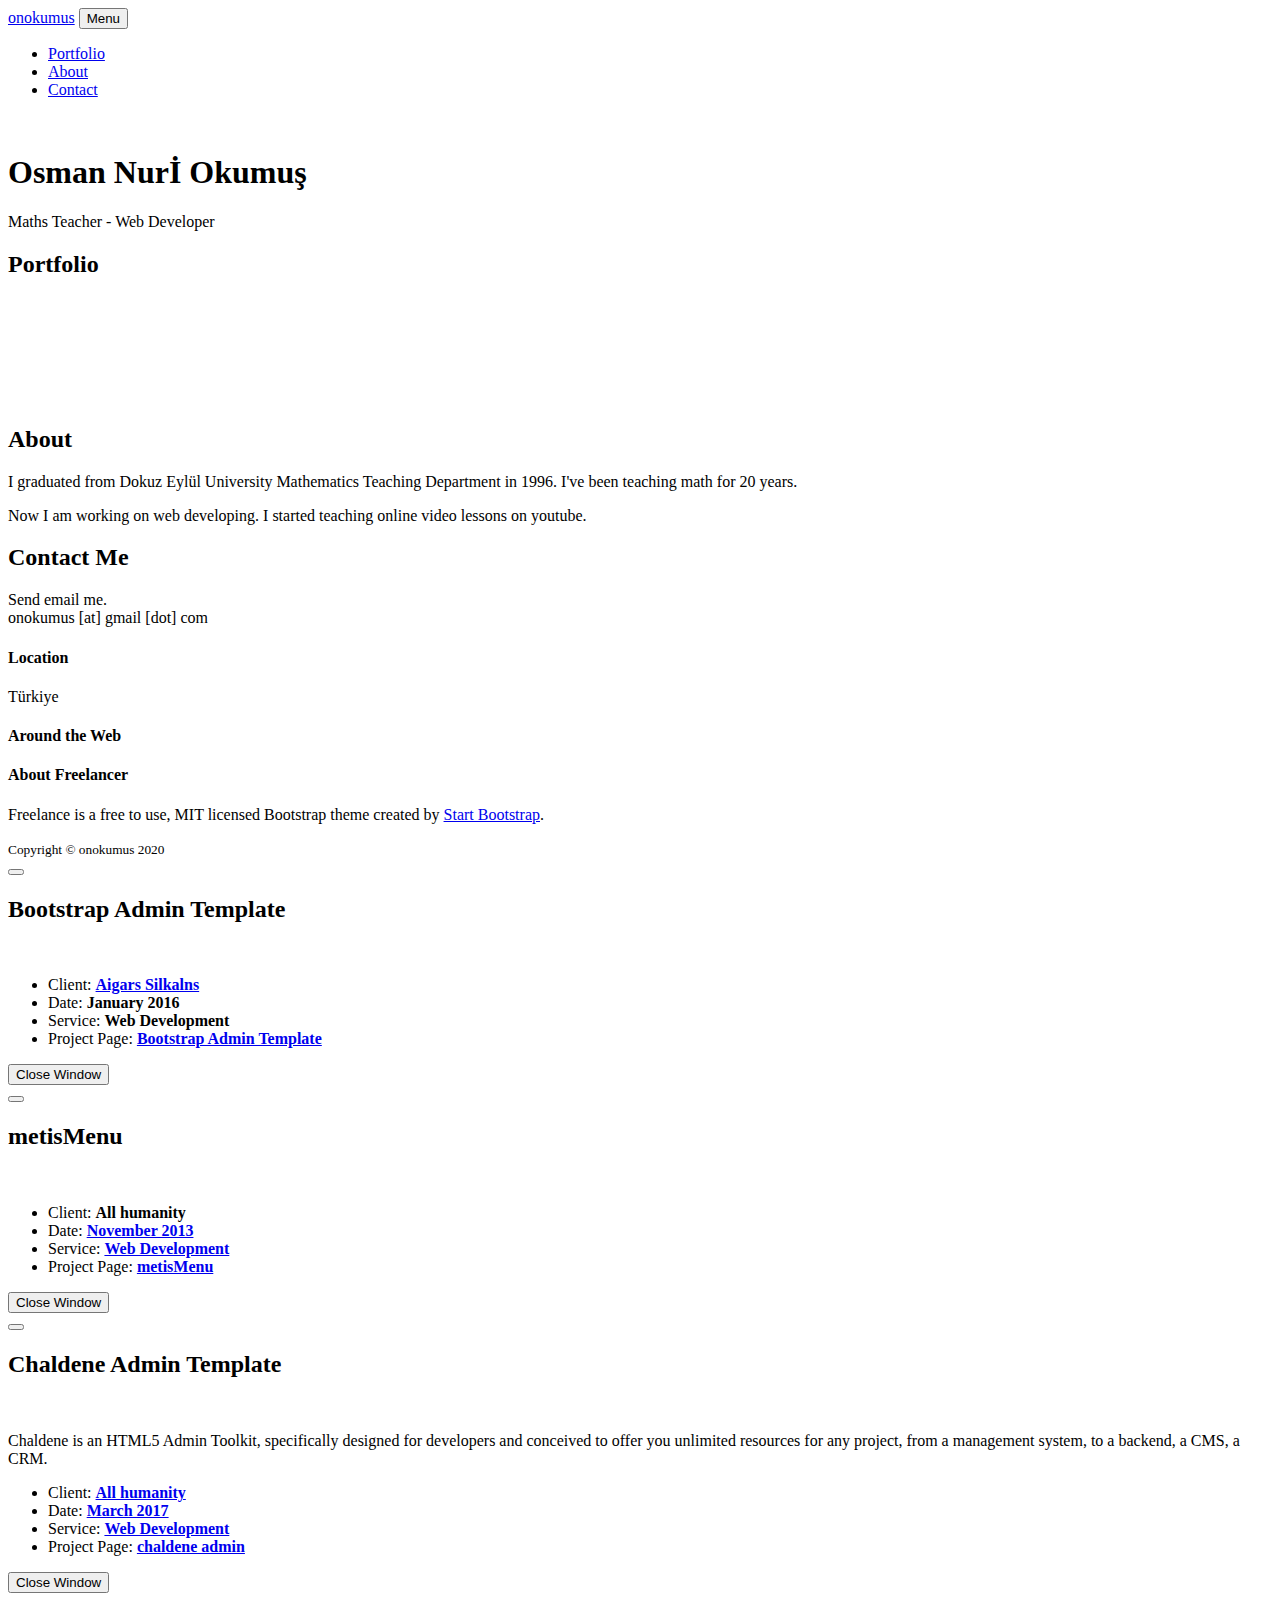
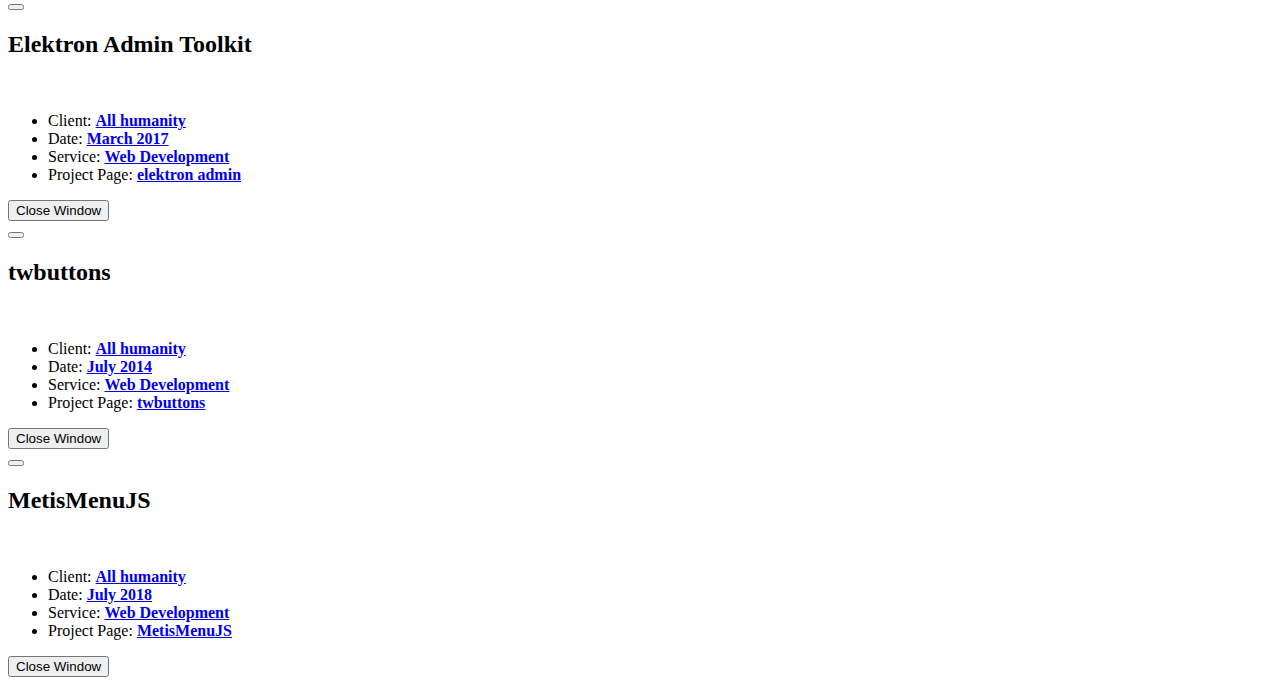
==== index.html @ a8ec8d20 "Add files via upload" ====
<!DOCTYPE html>
<html lang="en">

<head>


  <meta charset="utf-8">
  <meta name="viewport" content="width=device-width, initial-scale=1, shrink-to-fit=no">
  <meta name="description" content="osman nuri okumuş personal site">
  <meta name="author" content="Osman Nuri Okumuş">

  <title>onokumus</title>

  <!-- Control the behavior of search engine crawling and indexing -->
  <meta name="robots" content="index,follow,noodp"><!-- All Search Engines -->
  <meta name="googlebot" content="index,follow"><!-- Google Specific -->

  <!-- Custom fonts for this theme -->
  <link href="https://cdn.jsdelivr.net/npm/@fortawesome/fontawesome-free/css/all.min.css" rel="stylesheet"
    type="text/css">
  <link href="https://fonts.googleapis.com/css?family=Montserrat:400,700" rel="stylesheet" type="text/css">
  <link href="https://fonts.googleapis.com/css?family=Lato:400,700,400italic,700italic" rel="stylesheet"
    type="text/css">

  <!-- Theme CSS -->
  <link href="css/freelancer.min.css" rel="stylesheet">

  <script>
    (function (i, s, o, g, r, a, m) {
      i['GoogleAnalyticsObject'] = r;
      i[r] = i[r] || function () {
        (i[r].q = i[r].q || []).push(arguments)
      }, i[r].l = 1 * new Date();
      a = s.createElement(o),
        m = s.getElementsByTagName(o)[0];
      a.async = 1;
      a.src = g;
      m.parentNode.insertBefore(a, m)
    })(window, document, 'script', 'https://www.google-analytics.com/analytics.js', 'ga');
    ga('create', 'UA-1669764-16', 'auto');
    ga('send', 'pageview');

  </script>

</head>

<body id="page-top">

  <!-- Navigation -->
  <nav id="mainNav" class="navbar navbar-expand-lg bg-secondary text-uppercase fixed-top">
    <div class="container">
      <a class="navbar-brand js-scroll-trigger" href="#page-top">onokumus</a>

      <button class="navbar-toggler navbar-toggler-right text-uppercase font-weight-bold bg-primary text-white rounded"
        type="button" data-toggle="collapse" data-target="#navbarResponsive" aria-controls="navbarResponsive"
        aria-expanded="false" aria-label="Toggle navigation">
        Menu
        <i class="fas fa-bars"></i>
      </button>

      <div class="collapse navbar-collapse" id="navbarResponsive">
        <ul class="navbar-nav ml-auto">
          <li class="nav-item mx-0 mx-lg-1">
            <a class="nav-link py-3 px-0 px-lg-3 js-scroll-trigger" href="#portfolio">Portfolio</a>
          </li>
          <li class="nav-item mx-0 mx-lg-1">
            <a class="nav-link py-3 px-0 px-lg-3 js-scroll-trigger" href="#about">About</a>
          </li>
          <li class="nav-item mx-0 mx-lg-1">
            <a class="nav-link py-3 px-0 px-lg-3 js-scroll-trigger" href="#contact">Contact</a>
          </li>
        </ul>
      </div>
      <!-- /.navbar-collapse -->
    </div>
    <!-- /.container-fluid -->
  </nav>

  <!-- Masthead -->
  <header class="masthead bg-primary text-white text-center">
    <div class="container d-flex align-items-center flex-column">

      <!-- Masthead Avatar Image -->
      <img class="masthead-avatar mb-5" src="img/avataaars.svg" alt="">

      <!-- Masthead Heading -->
      <h1 class="masthead-heading text-uppercase mb-0">Osman Nurİ Okumuş</h1>

      <!-- Icon Divider -->
      <div class="divider-custom divider-light">
        <div class="divider-custom-line"></div>
        <div class="divider-custom-icon">
          <i class="fas fa-star"></i>
        </div>
        <div class="divider-custom-line"></div>
      </div>

      <!-- Masthead Subheading -->
      <p class="masthead-subheading font-weight-light mb-0">Maths Teacher - Web Developer</p>

    </div>
  </header>


  <!-- Portfolio Section -->
  <section class="page-section portfolio" id="portfolio">
    <div class="container">

      <!-- Portfolio Section Heading -->
      <h2 class="page-section-heading text-center text-uppercase text-secondary mb-0">Portfolio</h2>

      <!-- Icon Divider -->
      <div class="divider-custom">
        <div class="divider-custom-line"></div>
        <div class="divider-custom-icon">
          <i class="fas fa-star"></i>
        </div>
        <div class="divider-custom-line"></div>
      </div>

      <!-- Portfolio Grid Items -->
      <div class="row">

        <!-- Portfolio Item 1 -->
        <div class="col-md-6 col-lg-4">
          <div class="portfolio-item mx-auto" data-toggle="modal" data-target="#portfolioModal1">
            <div class="portfolio-item-caption d-flex align-items-center justify-content-center h-100 w-100">
              <div class="portfolio-item-caption-content text-center text-white">
                <i class="fas fa-plus fa-3x"></i>
              </div>
            </div>
            <img class="img-fluid" src="img/portfolio/metis.png" alt="">
          </div>
        </div>

        <!-- Portfolio Item 2 -->
        <div class="col-md-6 col-lg-4">
          <div class="portfolio-item mx-auto" data-toggle="modal" data-target="#portfolioModal2">
            <div class="portfolio-item-caption d-flex align-items-center justify-content-center h-100 w-100">
              <div class="portfolio-item-caption-content text-center text-white">
                <i class="fas fa-plus fa-3x"></i>
              </div>
            </div>
            <img class="img-fluid" src="img/portfolio/metismenu.png" alt="">
          </div>
        </div>

        <!-- Portfolio Item 3 -->
        <div class="col-md-6 col-lg-4">
          <div class="portfolio-item mx-auto" data-toggle="modal" data-target="#portfolioModal3">
            <div class="portfolio-item-caption d-flex align-items-center justify-content-center h-100 w-100">
              <div class="portfolio-item-caption-content text-center text-white">
                <i class="fas fa-plus fa-3x"></i>
              </div>
            </div>
            <img class="img-fluid" src="img/portfolio/chl.png" alt="">
          </div>
        </div>

        <!-- Portfolio Item 4 -->
        <div class="col-md-6 col-lg-4">
          <div class="portfolio-item mx-auto" data-toggle="modal" data-target="#portfolioModal4">
            <div class="portfolio-item-caption d-flex align-items-center justify-content-center h-100 w-100">
              <div class="portfolio-item-caption-content text-center text-white">
                <i class="fas fa-plus fa-3x"></i>
              </div>
            </div>
            <img class="img-fluid" src="img/portfolio/elk.png" alt="">
          </div>
        </div>

        <!-- Portfolio Item 5 -->
        <div class="col-md-6 col-lg-4">
          <div class="portfolio-item mx-auto" data-toggle="modal" data-target="#portfolioModal5">
            <div class="portfolio-item-caption d-flex align-items-center justify-content-center h-100 w-100">
              <div class="portfolio-item-caption-content text-center text-white">
                <i class="fas fa-plus fa-3x"></i>
              </div>
            </div>
            <img class="img-fluid" src="img/portfolio/twbuttons.png" alt="">
          </div>
        </div>

        <!-- Portfolio Item 6 -->
        <div class="col-md-6 col-lg-4">
          <div class="portfolio-item mx-auto" data-toggle="modal" data-target="#portfolioModal6">
            <div class="portfolio-item-caption d-flex align-items-center justify-content-center h-100 w-100">
              <div class="portfolio-item-caption-content text-center text-white">
                <i class="fas fa-plus fa-3x"></i>
              </div>
            </div>
            <img class="img-fluid" src="img/portfolio/metisMenujs.png" alt="">
          </div>
        </div>

      </div>
      <!-- /.row -->

    </div>
  </section>


  <!-- About Section -->
  <section class="page-section bg-primary text-white mb-0" id="about">
    <div class="container">

      <!-- About Section Heading -->
      <h2 class="page-section-heading text-center text-uppercase text-white">About</h2>

      <!-- Icon Divider -->
      <div class="divider-custom divider-light">
        <div class="divider-custom-line"></div>
        <div class="divider-custom-icon">
          <i class="fas fa-star"></i>
        </div>
        <div class="divider-custom-line"></div>
      </div>

      <!-- About Section Content -->
      <div class="row">
        <div class="col-lg-4 ml-auto">
          <p class="lead">I graduated from Dokuz Eylül University Mathematics Teaching Department in 1996.
            I've been teaching math for 20 years.</p>
        </div>
        <div class="col-lg-4 mr-auto">
          <p class="lead">Now I am working on web developing. I started teaching online video lessons on
            youtube.</p>
        </div>
      </div>

    </div>
  </section>

  <!-- Contact Section -->
  <section class="page-section" id="contact">
    <div class="container">

      <!-- Contact Section Heading -->
      <h2 class="page-section-heading text-center text-uppercase text-secondary mb-0">Contact Me</h2>

      <!-- Icon Divider -->
      <div class="divider-custom">
        <div class="divider-custom-line"></div>
        <div class="divider-custom-icon">
          <i class="fas fa-star"></i>
        </div>
        <div class="divider-custom-line"></div>
      </div>

      <div class="row">
        <div class="col">
          <p class="text-center lead">Send email me. <br>onokumus [at] gmail [dot] com</p>
        </div>
      </div>
    </div>
  </section>


  <!-- Footer -->
  <footer class="footer text-center">
    <div class="container">
      <div class="row">

        <!-- Footer Location -->
        <div class="col-lg-4 mb-5 mb-lg-0">
          <h4 class="text-uppercase mb-4">Location</h4>
          <p class="lead mb-0">Türkiye</p>
        </div>

        <!-- Footer Social Icons -->
        <div class="col-lg-4 mb-5 mb-lg-0">
          <h4 class="text-uppercase mb-4">Around the Web</h4>
          <a class="btn btn-outline-light btn-social mx-1" href="https://github.com/onokumus">
            <i class="fab fa-fw fa-github"></i>
          </a>
          <a class="btn btn-outline-light btn-social mx-1" href="https://twitter.com/onokumus">
            <i class="fab fa-fw fa-twitter"></i>
          </a>
          <a class="btn btn-outline-light btn-social mx-1" href="https://www.linkedin.com/in/onokumus">
            <i class="fab fa-fw fa-linkedin-in"></i>
          </a>
          <a class="btn btn-outline-light btn-social mx-1" href="https://www.youtube.com/user/onokumus">
            <i class="fab fa-fw fa-youtube"></i>
          </a>
        </div>

        <!-- Footer About Text -->
        <div class="col-lg-4">
          <h4 class="text-uppercase mb-4">About Freelancer</h4>
          <p class="lead mb-0">Freelance is a free to use, MIT licensed Bootstrap theme created by
            <a href="http://startbootstrap.com">Start Bootstrap</a>.</p>
        </div>

      </div>
    </div>
  </footer>

  <!-- Copyright Section -->
  <section class="copyright py-4 text-center text-white">
    <div class="container">
      <small>Copyright &copy; onokumus 2020</small>
    </div>
  </section>

  <!-- Scroll to Top Button (Only visible on small and extra-small screen sizes) -->
  <div class="scroll-to-top d-lg-none position-fixed ">
    <a class="js-scroll-trigger d-block text-center text-white rounded" href="#page-top">
      <i class="fa fa-chevron-up"></i>
    </a>
  </div>




  <!-- Portfolio Modals -->

  <!-- Portfolio Modal 1 -->
  <div class="portfolio-modal modal fade" id="portfolioModal1" tabindex="-1" role="dialog"
    aria-labelledby="portfolioModal1Label" aria-hidden="true">
    <div class="modal-dialog modal-xl" role="document">
      <div class="modal-content">
        <button type="button" class="close" data-dismiss="modal" aria-label="Close">
          <span aria-hidden="true">
            <i class="fas fa-times"></i>
          </span>
        </button>
        <div class="modal-body text-center">
          <div class="container">
            <div class="row justify-content-center">
              <div class="col-lg-8">
                <!-- Portfolio Modal - Title -->
                <h2 class="portfolio-modal-title text-secondary text-uppercase mb-0">Bootstrap Admin
                  Template</h2>
                <!-- Icon Divider -->
                <div class="divider-custom">
                  <div class="divider-custom-line"></div>
                  <div class="divider-custom-icon">
                    <i class="fas fa-star"></i>
                  </div>
                  <div class="divider-custom-line"></div>
                </div>
                <!-- Portfolio Modal - Image -->
                <img class="img-fluid rounded mb-5" src="img/portfolio/metis.png" alt="">
                <!-- Portfolio Modal - Text -->
                <p class="mb-5">
                  <ul class="list-inline item-details">
                    <li>Client:
                      <strong><a href="https://colorlib.com/" target="_blank">Aigars
                          Silkalns</a></strong>
                    </li>
                    <li>Date:
                      <strong>January 2016</strong>
                    </li>
                    <li>Service:
                      <strong>Web Development</strong>
                    </li>
                    <li>Project Page:
                      <strong><a href="https://colorlib.com/polygon/metis/" target="_blank">Bootstrap Admin
                          Template</a></strong>
                    </li>
                  </ul>
                </p>
                <button class="btn btn-primary" href="#" data-dismiss="modal">
                  <i class="fas fa-times fa-fw"></i>
                  Close Window
                </button>
              </div>
            </div>
          </div>
        </div>
      </div>
    </div>
  </div>


  <!-- Portfolio Modal 2 -->
  <div class="portfolio-modal modal fade" id="portfolioModal2" tabindex="-1" role="dialog"
    aria-labelledby="portfolioModal2Label" aria-hidden="true">
    <div class="modal-dialog modal-xl" role="document">
      <div class="modal-content">
        <button type="button" class="close" data-dismiss="modal" aria-label="Close">
          <span aria-hidden="true">
            <i class="fas fa-times"></i>
          </span>
        </button>
        <div class="modal-body text-center">
          <div class="container">
            <div class="row justify-content-center">
              <div class="col-lg-8">
                <!-- Portfolio Modal - Title -->
                <h2 class="portfolio-modal-title text-secondary text-uppercase mb-0">metisMenu</h2>
                <!-- Icon Divider -->
                <div class="divider-custom">
                  <div class="divider-custom-line"></div>
                  <div class="divider-custom-icon">
                    <i class="fas fa-star"></i>
                  </div>
                  <div class="divider-custom-line"></div>
                </div>
                <!-- Portfolio Modal - Image -->
                <img class="img-fluid rounded mb-5" src="img/portfolio/metismenu.png" alt="">
                <!-- Portfolio Modal - Text -->
                <p class="mb-5">
                  <ul class="list-inline item-details">
                    <li>Client:
                      <strong>All humanity</strong>
                    </li>
                    <li>Date:
                      <strong><a href="http://mm.onokumus.com">November 2013</a></strong>
                    </li>
                    <li>Service:
                      <strong><a href="http://mm.onokumus.com">Web Development</a></strong>
                    </li>
                    <li>Project Page:
                      <strong><a href="http://mm.onokumus.com">metisMenu</a></strong>
                    </li>
                  </ul>
                </p>
                <button class="btn btn-primary" href="#" data-dismiss="modal">
                  <i class="fas fa-times fa-fw"></i>
                  Close Window
                </button>
              </div>
            </div>
          </div>
        </div>
      </div>
    </div>
  </div>

  <!-- Portfolio Modal 3 -->
  <div class="portfolio-modal modal fade" id="portfolioModal3" tabindex="-1" role="dialog"
    aria-labelledby="portfolioModal3Label" aria-hidden="true">
    <div class="modal-dialog modal-xl" role="document">
      <div class="modal-content">
        <button type="button" class="close" data-dismiss="modal" aria-label="Close">
          <span aria-hidden="true">
            <i class="fas fa-times"></i>
          </span>
        </button>
        <div class="modal-body text-center">
          <div class="container">
            <div class="row justify-content-center">
              <div class="col-lg-8">
                <!-- Portfolio Modal - Title -->
                <h2 class="portfolio-modal-title text-secondary text-uppercase mb-0">Chaldene Admin
                  Template</h2>
                <!-- Icon Divider -->
                <div class="divider-custom">
                  <div class="divider-custom-line"></div>
                  <div class="divider-custom-icon">
                    <i class="fas fa-star"></i>
                  </div>
                  <div class="divider-custom-line"></div>
                </div>
                <!-- Portfolio Modal - Image -->
                <img class="img-fluid rounded mb-5" src="img/portfolio/chl.png" alt="">
                <!-- Portfolio Modal - Text -->
                <p class="mb-5">Chaldene is an HTML5 Admin Toolkit, specifically designed for developers
                  and conceived to offer you unlimited resources for any project, from a management
                  system, to a backend, a CMS, a CRM.</p>
                <p class="mb-5">
                  <ul class="list-inline item-details">
                    <li>Client:
                      <strong><a href="https://onokumus.com/chaldene">All humanity</a></strong>
                    </li>
                    <li>Date:
                      <strong><a href="https://onokumus.com/chaldene">March 2017</a></strong>
                    </li>
                    <li>Service:
                      <strong><a href="https://onokumus.com/chaldene">Web Development</a></strong>
                    </li>
                    <li>Project Page:
                      <strong><a href="https://onokumus.com/chaldene">chaldene admin</a></strong>
                    </li>
                  </ul>
                </p>
                <button class="btn btn-primary" href="#" data-dismiss="modal">
                  <i class="fas fa-times fa-fw"></i>
                  Close Window
                </button>
              </div>
            </div>
          </div>
        </div>
      </div>
    </div>
  </div>



  <!-- Portfolio Modal 4 -->
  <div class="portfolio-modal modal fade" id="portfolioModal4" tabindex="-1" role="dialog"
    aria-labelledby="portfolioModal4Label" aria-hidden="true">
    <div class="modal-dialog modal-xl" role="document">
      <div class="modal-content">
        <button type="button" class="close" data-dismiss="modal" aria-label="Close">
          <span aria-hidden="true">
            <i class="fas fa-times"></i>
          </span>
        </button>
        <div class="modal-body text-center">
          <div class="container">
            <div class="row justify-content-center">
              <div class="col-lg-8">
                <!-- Portfolio Modal - Title -->
                <h2 class="portfolio-modal-title text-secondary text-uppercase mb-0">Elektron Admin
                  Toolkit</h2>
                <!-- Icon Divider -->
                <div class="divider-custom">
                  <div class="divider-custom-line"></div>
                  <div class="divider-custom-icon">
                    <i class="fas fa-star"></i>
                  </div>
                  <div class="divider-custom-line"></div>
                </div>
                <!-- Portfolio Modal - Image -->
                <img class="img-fluid rounded mb-5" src="img/portfolio/elk.png" alt="">
                <!-- Portfolio Modal - Text -->
                <p class="mb-5">
                  <ul class="list-inline item-details">
                    <li>Client:
                      <strong><a href="https://onokumus.com/elektron">All humanity</a></strong>
                    </li>
                    <li>Date:
                      <strong><a href="https://onokumus.com/elektron">March 2017</a></strong>
                    </li>
                    <li>Service:
                      <strong><a href="https://onokumus.com/elektron">Web Development</a></strong>
                    </li>
                    <li>Project Page:
                      <strong><a href="https://onokumus.com/elektron">elektron admin</a></strong>
                    </li>
                  </ul>
                </p>
                <button class="btn btn-primary" href="#" data-dismiss="modal">
                  <i class="fas fa-times fa-fw"></i>
                  Close Window
                </button>
              </div>
            </div>
          </div>
        </div>
      </div>
    </div>
  </div>

  <!-- Portfolio Modal 5 -->
  <div class="portfolio-modal modal fade" id="portfolioModal5" tabindex="-1" role="dialog"
    aria-labelledby="portfolioModal5Label" aria-hidden="true">
    <div class="modal-dialog modal-xl" role="document">
      <div class="modal-content">
        <button type="button" class="close" data-dismiss="modal" aria-label="Close">
          <span aria-hidden="true">
            <i class="fas fa-times"></i>
          </span>
        </button>
        <div class="modal-body text-center">
          <div class="container">
            <div class="row justify-content-center">
              <div class="col-lg-8">
                <!-- Portfolio Modal - Title -->
                <h2 class="portfolio-modal-title text-secondary text-uppercase mb-0">twbuttons</h2>
                <!-- Icon Divider -->
                <div class="divider-custom">
                  <div class="divider-custom-line"></div>
                  <div class="divider-custom-icon">
                    <i class="fas fa-star"></i>
                  </div>
                  <div class="divider-custom-line"></div>
                </div>
                <!-- Portfolio Modal - Image -->
                <img class="img-fluid rounded mb-5" src="img/portfolio/twbuttons.png" alt="">
                <!-- Portfolio Modal - Text -->
                <p class="mb-5">
                  <ul class="list-inline item-details">
                    <li>Client:
                      <strong><a href="https://onokumus.com/twbuttons">All
                          humanity</a></strong>
                    </li>
                    <li>Date:
                      <strong><a href="https://onokumus.com/twbuttons">July 2014</a>
                      </strong>
                    </li>
                    <li>Service:
                      <strong><a href="https://onokumus.com/twbuttons">Web Development</a>
                      </strong>
                    </li>
                    <li>Project Page:
                      <strong><a href="https://onokumus.com/twbuttons">twbuttons</a>
                      </strong>
                    </li>
                  </ul>
                </p>
                <button class="btn btn-primary" href="#" data-dismiss="modal">
                  <i class="fas fa-times fa-fw"></i>
                  Close Window
                </button>
              </div>
            </div>
          </div>
        </div>
      </div>
    </div>
  </div>

  <!-- Portfolio Modal 6 -->
  <div class="portfolio-modal modal fade" id="portfolioModal6" tabindex="-1" role="dialog"
    aria-labelledby="portfolioModal5Label" aria-hidden="true">
    <div class="modal-dialog modal-xl" role="document">
      <div class="modal-content">
        <button type="button" class="close" data-dismiss="modal" aria-label="Close">
          <span aria-hidden="true">
            <i class="fas fa-times"></i>
          </span>
        </button>
        <div class="modal-body text-center">
          <div class="container">
            <div class="row justify-content-center">
              <div class="col-lg-8">
                <!-- Portfolio Modal - Title -->
                <h2 class="portfolio-modal-title text-secondary text-uppercase mb-0">MetisMenuJS</h2>
                <!-- Icon Divider -->
                <div class="divider-custom">
                  <div class="divider-custom-line"></div>
                  <div class="divider-custom-icon">
                    <i class="fas fa-star"></i>
                  </div>
                  <div class="divider-custom-line"></div>
                </div>
                <!-- Portfolio Modal - Image -->
                <img class="img-fluid rounded mb-5" src="img/portfolio/metisMenujs.png" alt="">
                <!-- Portfolio Modal - Text -->
                <p class="mb-5">
                  <ul class="list-inline item-details">
                    <li>Client:
                      <strong><a href="https://onokumus.com/metismenujs">All
                          humanity</a></strong>
                    </li>
                    <li>Date:
                      <strong><a href="https://onokumus.com/metismenujs">July 2018</a>
                      </strong>
                    </li>
                    <li>Service:
                      <strong><a href="https://onokumus.com/metismenujs">Web Development</a>
                      </strong>
                    </li>
                    <li>Project Page:
                      <strong><a href="https://onokumus.com/metismenujs">MetisMenuJS</a>
                      </strong>
                    </li>
                  </ul>
                </p>
                <button class="btn btn-primary" href="#" data-dismiss="modal">
                  <i class="fas fa-times fa-fw"></i>
                  Close Window
                </button>
              </div>
            </div>
          </div>
        </div>
      </div>
    </div>
  </div>




  <!-- jQuery -->
  <script src="https://cdn.jsdelivr.net/npm/jquery@3.3.1/dist/jquery.min.js"></script>

  <!-- Bootstrap Core JavaScript -->
  <script src="https://cdn.jsdelivr.net/npm/bootstrap/dist/js/bootstrap.bundle.min.js"></script>

  <!-- Plugin JavaScript -->
  <script src="https://cdn.jsdelivr.net/npm/jquery.easing"></script>

  <!-- Theme JavaScript -->
  <script src="js/freelancer.min.js"></script>

</body>

</html>
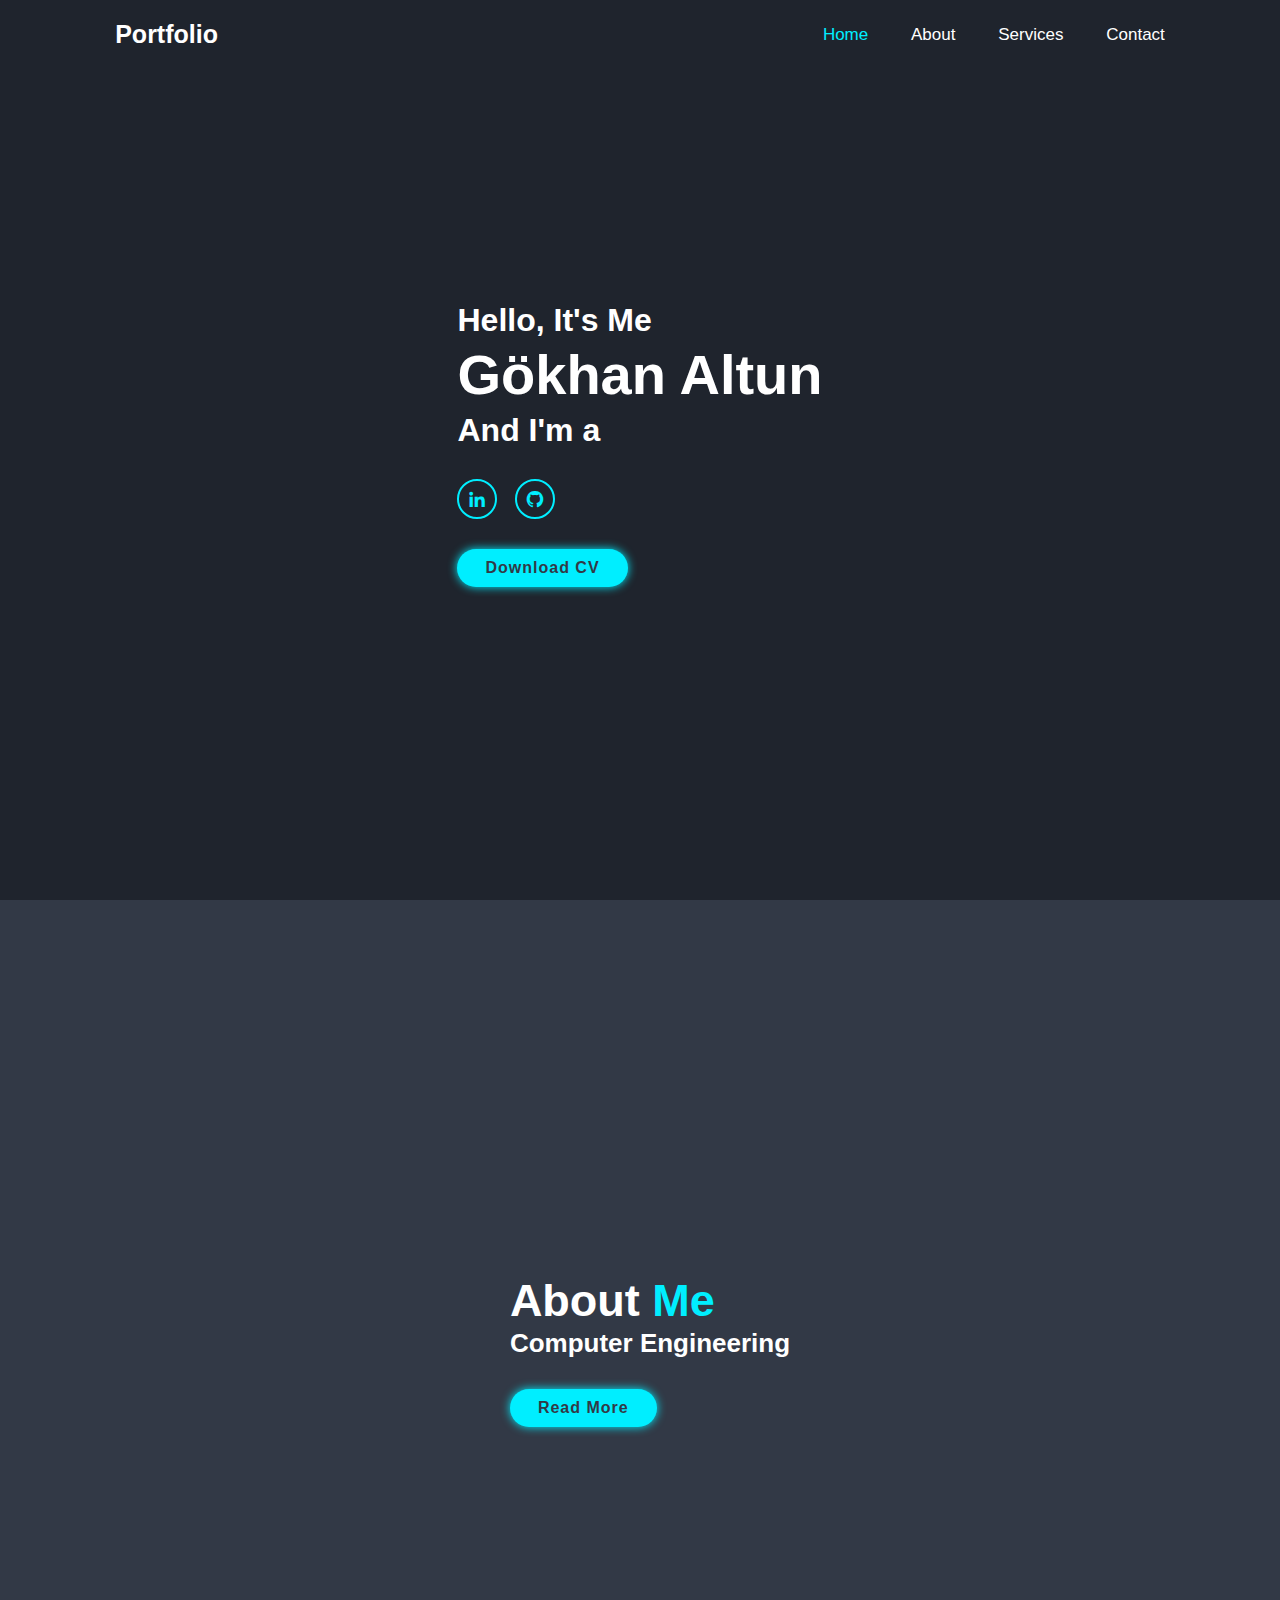
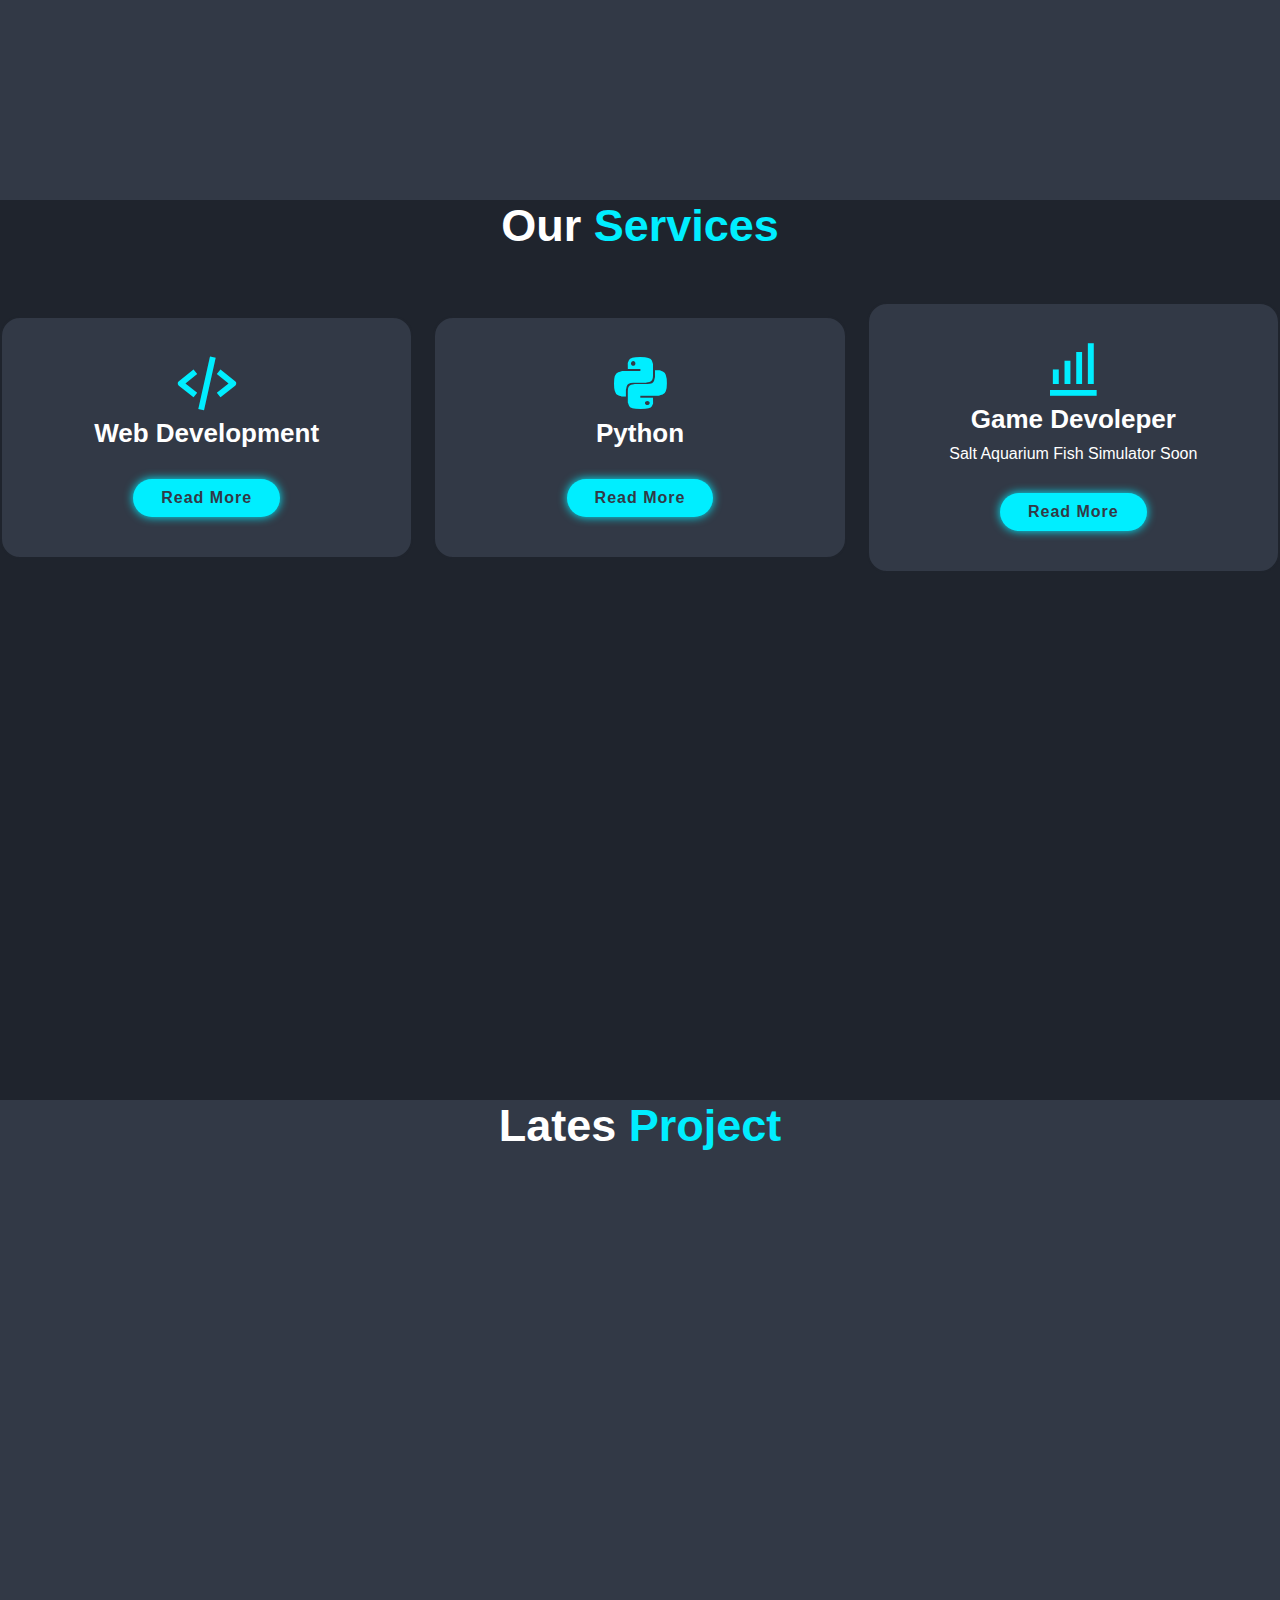
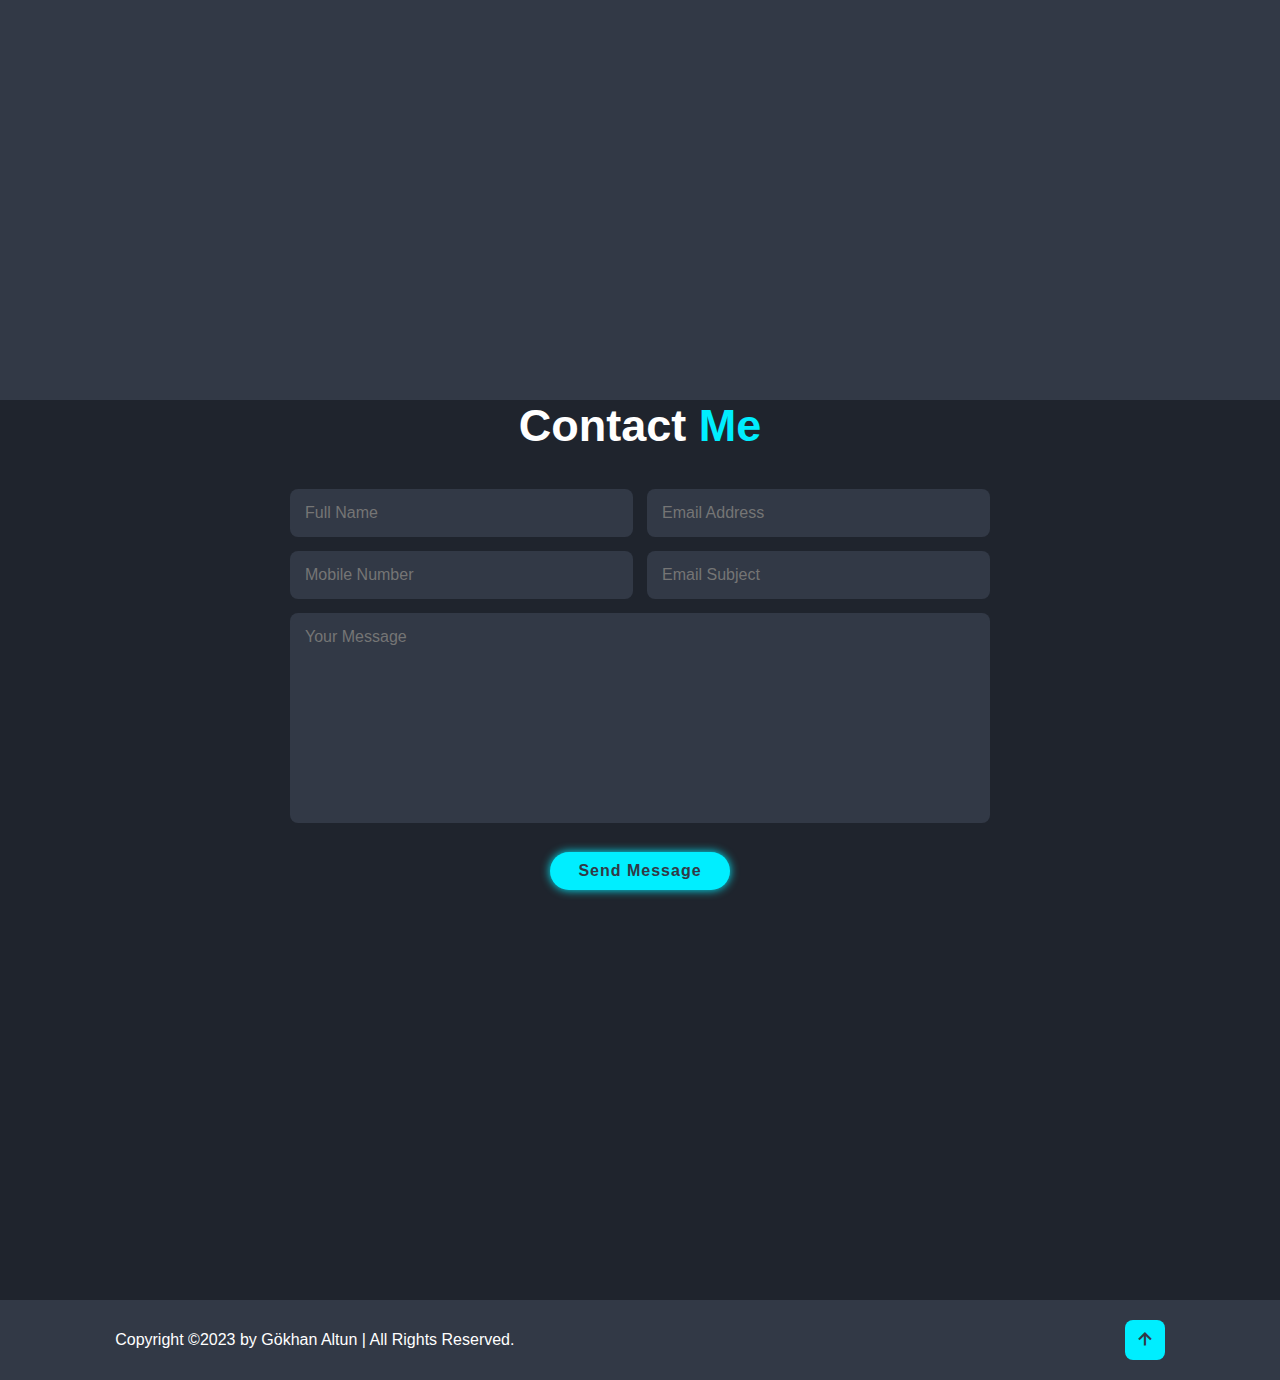
==== commit 77eb00fb: "Add files via upload" ====
--- a/index.html
+++ b/index.html
@@ -1,683 +1,174 @@
 <!DOCTYPE html>
 <html lang="en">
-
 <head>
+    <meta charset="UTF-8">
+    <meta http-equiv="X-UA-Compatible" content="IE=edge">
+    <meta name="viewport" content="width=device-width, initial-scale=1.0">
+    <meta name="keywords" content="Gökhan Altun">
+    <title>Gökhan Altun</title>
 
 
-  <meta charset="utf-8">
-  <meta name="viewport" content="width=device-width, initial-scale=1, shrink-to-fit=no">
-  <meta name="description" content="osman nuri okumuş personal site">
-  <meta name="author" content="Osman Nuri Okumuş">
-
-  <title>onokumus</title>
-
-  <!-- Control the behavior of search engine crawling and indexing -->
-  <meta name="robots" content="index,follow,noodp"><!-- All Search Engines -->
-  <meta name="googlebot" content="index,follow"><!-- Google Specific -->
-
-  <!-- Custom fonts for this theme -->
-  <link href="https://cdn.jsdelivr.net/npm/@fortawesome/fontawesome-free/css/all.min.css" rel="stylesheet"
-    type="text/css">
-  <link href="https://fonts.googleapis.com/css?family=Montserrat:400,700" rel="stylesheet" type="text/css">
-  <link href="https://fonts.googleapis.com/css?family=Lato:400,700,400italic,700italic" rel="stylesheet"
-    type="text/css">
-
-  <!-- Theme CSS -->
-  <link href="css/freelancer.min.css" rel="stylesheet">
-
-  <script>
-    (function (i, s, o, g, r, a, m) {
-      i['GoogleAnalyticsObject'] = r;
-      i[r] = i[r] || function () {
-        (i[r].q = i[r].q || []).push(arguments)
-      }, i[r].l = 1 * new Date();
-      a = s.createElement(o),
-        m = s.getElementsByTagName(o)[0];
-      a.async = 1;
-      a.src = g;
-      m.parentNode.insertBefore(a, m)
-    })(window, document, 'script', 'https://www.google-analytics.com/analytics.js', 'ga');
-    ga('create', 'UA-1669764-16', 'auto');
-    ga('send', 'pageview');
-
-  </script>
-
-</head>
-
-<body id="page-top">
-
-  <!-- Navigation -->
-  <nav id="mainNav" class="navbar navbar-expand-lg bg-secondary text-uppercase fixed-top">
-    <div class="container">
-      <a class="navbar-brand js-scroll-trigger" href="#page-top">onokumus</a>
-
-      <button class="navbar-toggler navbar-toggler-right text-uppercase font-weight-bold bg-primary text-white rounded"
-        type="button" data-toggle="collapse" data-target="#navbarResponsive" aria-controls="navbarResponsive"
-        aria-expanded="false" aria-label="Toggle navigation">
-        Menu
-        <i class="fas fa-bars"></i>
-      </button>
-
-      <div class="collapse navbar-collapse" id="navbarResponsive">
-        <ul class="navbar-nav ml-auto">
-          <li class="nav-item mx-0 mx-lg-1">
-            <a class="nav-link py-3 px-0 px-lg-3 js-scroll-trigger" href="#portfolio">Portfolio</a>
-          </li>
-          <li class="nav-item mx-0 mx-lg-1">
-            <a class="nav-link py-3 px-0 px-lg-3 js-scroll-trigger" href="#about">About</a>
-          </li>
-          <li class="nav-item mx-0 mx-lg-1">
-            <a class="nav-link py-3 px-0 px-lg-3 js-scroll-trigger" href="#contact">Contact</a>
-          </li>
-        </ul>
-      </div>
-      <!-- /.navbar-collapse -->
-    </div>
-    <!-- /.container-fluid -->
-  </nav>
-
-  <!-- Masthead -->
-  <header class="masthead bg-primary text-white text-center">
-    <div class="container d-flex align-items-center flex-column">
-
-      <!-- Masthead Avatar Image -->
-      <img class="masthead-avatar mb-5" src="img/avataaars.svg" alt="">
-
-      <!-- Masthead Heading -->
-      <h1 class="masthead-heading text-uppercase mb-0">Osman Nurİ Okumuş</h1>
-
-      <!-- Icon Divider -->
-      <div class="divider-custom divider-light">
-        <div class="divider-custom-line"></div>
-        <div class="divider-custom-icon">
-          <i class="fas fa-star"></i>
-        </div>
-        <div class="divider-custom-line"></div>
-      </div>
-
-      <!-- Masthead Subheading -->
-      <p class="masthead-subheading font-weight-light mb-0">Maths Teacher - Web Developer</p>
-
-    </div>
-  </header>
+    <!-- Box İcons -->
+    <link href='https://unpkg.com/boxicons@2.1.4/css/boxicons.min.css' rel='stylesheet'>
 
 
-  <!-- Portfolio Section -->
-  <section class="page-section portfolio" id="portfolio">
-    <div class="container">
+    <link rel="stylesheet" href="main.css">
+</head>
+<body>
+    <!-- Header Desing -->
+    <header class="header">
+        <a href="#" class="logo">Portfolio</a>
 
-      <!-- Portfolio Section Heading -->
-      <h2 class="page-section-heading text-center text-uppercase text-secondary mb-0">Portfolio</h2>
+        <i class="bx bx-menu" id="menu-icon"></i>
+        
+        <nav class="navbar">
+            <a href="#home" class="active">Home</a>
+            <a href="#about">About</a>  
+            <a href="#services">Services</a>
+            <a href="#contact">Contact</a>
+        </nav>
+    </header>
 
-      <!-- Icon Divider -->
-      <div class="divider-custom">
-        <div class="divider-custom-line"></div>
-        <div class="divider-custom-icon">
-          <i class="fas fa-star"></i>
+    <!-- Home Section Desing -->
+    <section class="home" id="home">
+
+        <div class="home-content">
+            <h3>Hello, It's Me</h3>
+            <h1>Gökhan Altun</h1>
+            <h3>And I'm a <span class="multiple-text"></span> </h3>
+            <p></p>
+            <div class="social-media">
+                
+                <a href="https://www.linkedin.com/in/g%C3%B6khan-a-5b96a9212/"><i class='bx bxl-linkedin' ></i></a>
+                <a href="https://github.com/g0khanbey"><i class='bx bxl-github' ></i></a>
+            </div>
+            <a href="https://g0khanbey.github.io/cv.pdf" class="btn">Download CV</a>
+
+            <div class="home-ing">
+                <img src="" alt="">
+            </div>
         </div>
-        <div class="divider-custom-line"></div>
-      </div>
+    </section>
 
-      <!-- Portfolio Grid Items -->
-      <div class="row">
+    <!-- About Section Desing -->
+        <section class="about" id="about">
+            
+            <div class="about-img">
+                <img src="/İmages/Youtube Logo.png" alt="">
+            </div>
 
-        <!-- Portfolio Item 1 -->
-        <div class="col-md-6 col-lg-4">
-          <div class="portfolio-item mx-auto" data-toggle="modal" data-target="#portfolioModal1">
-            <div class="portfolio-item-caption d-flex align-items-center justify-content-center h-100 w-100">
-              <div class="portfolio-item-caption-content text-center text-white">
-                <i class="fas fa-plus fa-3x"></i>
-              </div>
+            <div class="about-content">
+                <h2 class="heading">About <span>Me</span></h2>
+                <h3>Computer Engineering</h3>
+                <p></p>
+                <a href="https://www.linkedin.com/in/g%C3%B6khan-a-5b96a9212/" class="btn">Read More</a>
             </div>
-            <img class="img-fluid" src="img/portfolio/metis.png" alt="">
-          </div>
+        </section>
+
+        <!-- Services Section Desing -->
+        <section class="services" id="services">
+            <h2 class="heading">Our <span>Services</span></h2>
+
+            <div class="services-container">
+
+                <div class="services-box">
+                    <i class='bx bx-code-alt'></i>
+                    <h3>Web Development</h3>
+                    <p></p>
+                    <a href="https://github.com/g0khanbey" class="btn">Read More</a>
+                </div>
+
+                <div class="services-box">
+                    <i class='bx bxl-python' ></i>
+                    <h3>Python</h3>
+                    <p></p>
+                    <a href="https://github.com/g0khanbey" class="btn">Read More</a>
+                </div>
+
+                <div class="services-box">
+                    <i class='bx bx-bar-chart-alt' ></i>
+                    <h3>Game Devoleper</h3>
+                    <p>Salt Aquarium Fish Simulator Soon                   </p>
+                    <a href="https://store.steampowered.com/app/2470240/Salt_Aquvarium_Fish_Simulator/" class="btn">Read More</a>
+                </div>
+
+            </div>
+        </section>
+
+        <!-- Portfolio Section Desing -->
+        <section class="portfolio" id="portfolio">
+            <h2 class="heading">Lates <span>Project</span></h2>
+
+            <div class="portfolio-container">
+                <div class="portfolio-box">
+                    <img src="/İmages/Youtube Logo.png" alt="">
+                    <div class="portfolio-layer">
+                        <h4>Web Desing</h4>
+                        <p></p>
+                        <i class='bx bx-link-external' ></i>
+                    </div>
+                </div>
+
+                <div class="portfolio-box">
+                    <img src="/İmages/Youtube Logo.png" alt="">
+                    <div class="portfolio-layer">
+                        <h4>Python</h4>
+                        <p></p>
+                        <i class='bx bx-link-external' ></i>
+                    </div>
+                </div>
+
+                <div class="portfolio-box">
+                    <img src="/İmages/Youtube Logo.png" alt="">
+                    <div class="portfolio-layer">
+                        <h4>Unity</h4>
+                        <p></p>
+                        <i class='bx bx-link-external' ></i>
+                    </div>
+                </div>
+
+            </div>
+        </section>
+
+        <!-- Contact Section Desing -->
+        <section class="contact" id="contact">
+            <h2 class="heading">Contact <span>Me</span></h2>
+
+            <form action="#">
+                <div class="input-box">
+                    <input type="text" placeholder="Full Name">
+                    <input type="email" placeholder="Email Address">
+                </div>
+
+                <div class="input-box">
+                    <input type="number" placeholder="Mobile Number">
+                    <input type="text" placeholder="Email Subject">
+                </div>
+
+                <textarea name="" id="" cols="30" rows="10" placeholder="Your Message"></textarea>
+                <input type="submit" value="Send Message" class="btn">
+            </form>
+        </section>
+
+        <!-- Footer Desing -->
+        <div class="footer">
+            <div class="footer-text">
+                <p> Copyright &copy;2023 by Gökhan Altun  | All Rights Reserved.</p>
+            </div>
+
+            <div class="footer-iconTop">
+                <a href="#home"><i class='bx bx-up-arrow-alt'></i></a>
+            </div>
+
         </div>
+        
+        <!-- Scroll Reveal -->
+        <script src="https://unpkg.com/scrollreveal"></script>
 
-        <!-- Portfolio Item 2 -->
-        <div class="col-md-6 col-lg-4">
-          <div class="portfolio-item mx-auto" data-toggle="modal" data-target="#portfolioModal2">
-            <div class="portfolio-item-caption d-flex align-items-center justify-content-center h-100 w-100">
-              <div class="portfolio-item-caption-content text-center text-white">
-                <i class="fas fa-plus fa-3x"></i>
-              </div>
-            </div>
-            <img class="img-fluid" src="img/portfolio/metismenu.png" alt="">
-          </div>
-        </div>
+        <!-- Typed Js -->
+        <script src="https://unpkg.com/typed.js@2.0.132/dist/typed.umd.js"></script>
 
-        <!-- Portfolio Item 3 -->
-        <div class="col-md-6 col-lg-4">
-          <div class="portfolio-item mx-auto" data-toggle="modal" data-target="#portfolioModal3">
-            <div class="portfolio-item-caption d-flex align-items-center justify-content-center h-100 w-100">
-              <div class="portfolio-item-caption-content text-center text-white">
-                <i class="fas fa-plus fa-3x"></i>
-              </div>
-            </div>
-            <img class="img-fluid" src="img/portfolio/chl.png" alt="">
-          </div>
-        </div>
-
-        <!-- Portfolio Item 4 -->
-        <div class="col-md-6 col-lg-4">
-          <div class="portfolio-item mx-auto" data-toggle="modal" data-target="#portfolioModal4">
-            <div class="portfolio-item-caption d-flex align-items-center justify-content-center h-100 w-100">
-              <div class="portfolio-item-caption-content text-center text-white">
-                <i class="fas fa-plus fa-3x"></i>
-              </div>
-            </div>
-            <img class="img-fluid" src="img/portfolio/elk.png" alt="">
-          </div>
-        </div>
-
-        <!-- Portfolio Item 5 -->
-        <div class="col-md-6 col-lg-4">
-          <div class="portfolio-item mx-auto" data-toggle="modal" data-target="#portfolioModal5">
-            <div class="portfolio-item-caption d-flex align-items-center justify-content-center h-100 w-100">
-              <div class="portfolio-item-caption-content text-center text-white">
-                <i class="fas fa-plus fa-3x"></i>
-              </div>
-            </div>
-            <img class="img-fluid" src="img/portfolio/twbuttons.png" alt="">
-          </div>
-        </div>
-
-        <!-- Portfolio Item 6 -->
-        <div class="col-md-6 col-lg-4">
-          <div class="portfolio-item mx-auto" data-toggle="modal" data-target="#portfolioModal6">
-            <div class="portfolio-item-caption d-flex align-items-center justify-content-center h-100 w-100">
-              <div class="portfolio-item-caption-content text-center text-white">
-                <i class="fas fa-plus fa-3x"></i>
-              </div>
-            </div>
-            <img class="img-fluid" src="img/portfolio/metisMenujs.png" alt="">
-          </div>
-        </div>
-
-      </div>
-      <!-- /.row -->
-
-    </div>
-  </section>
-
-
-  <!-- About Section -->
-  <section class="page-section bg-primary text-white mb-0" id="about">
-    <div class="container">
-
-      <!-- About Section Heading -->
-      <h2 class="page-section-heading text-center text-uppercase text-white">About</h2>
-
-      <!-- Icon Divider -->
-      <div class="divider-custom divider-light">
-        <div class="divider-custom-line"></div>
-        <div class="divider-custom-icon">
-          <i class="fas fa-star"></i>
-        </div>
-        <div class="divider-custom-line"></div>
-      </div>
-
-      <!-- About Section Content -->
-      <div class="row">
-        <div class="col-lg-4 ml-auto">
-          <p class="lead">I graduated from Dokuz Eylül University Mathematics Teaching Department in 1996.
-            I've been teaching math for 20 years.</p>
-        </div>
-        <div class="col-lg-4 mr-auto">
-          <p class="lead">Now I am working on web developing. I started teaching online video lessons on
-            youtube.</p>
-        </div>
-      </div>
-
-    </div>
-  </section>
-
-  <!-- Contact Section -->
-  <section class="page-section" id="contact">
-    <div class="container">
-
-      <!-- Contact Section Heading -->
-      <h2 class="page-section-heading text-center text-uppercase text-secondary mb-0">Contact Me</h2>
-
-      <!-- Icon Divider -->
-      <div class="divider-custom">
-        <div class="divider-custom-line"></div>
-        <div class="divider-custom-icon">
-          <i class="fas fa-star"></i>
-        </div>
-        <div class="divider-custom-line"></div>
-      </div>
-
-      <div class="row">
-        <div class="col">
-          <p class="text-center lead">Send email me. <br>onokumus [at] gmail [dot] com</p>
-        </div>
-      </div>
-    </div>
-  </section>
-
-
-  <!-- Footer -->
-  <footer class="footer text-center">
-    <div class="container">
-      <div class="row">
-
-        <!-- Footer Location -->
-        <div class="col-lg-4 mb-5 mb-lg-0">
-          <h4 class="text-uppercase mb-4">Location</h4>
-          <p class="lead mb-0">Türkiye</p>
-        </div>
-
-        <!-- Footer Social Icons -->
-        <div class="col-lg-4 mb-5 mb-lg-0">
-          <h4 class="text-uppercase mb-4">Around the Web</h4>
-          <a class="btn btn-outline-light btn-social mx-1" href="https://github.com/onokumus">
-            <i class="fab fa-fw fa-github"></i>
-          </a>
-          <a class="btn btn-outline-light btn-social mx-1" href="https://twitter.com/onokumus">
-            <i class="fab fa-fw fa-twitter"></i>
-          </a>
-          <a class="btn btn-outline-light btn-social mx-1" href="https://www.linkedin.com/in/onokumus">
-            <i class="fab fa-fw fa-linkedin-in"></i>
-          </a>
-          <a class="btn btn-outline-light btn-social mx-1" href="https://www.youtube.com/user/onokumus">
-            <i class="fab fa-fw fa-youtube"></i>
-          </a>
-        </div>
-
-        <!-- Footer About Text -->
-        <div class="col-lg-4">
-          <h4 class="text-uppercase mb-4">About Freelancer</h4>
-          <p class="lead mb-0">Freelance is a free to use, MIT licensed Bootstrap theme created by
-            <a href="http://startbootstrap.com">Start Bootstrap</a>.</p>
-        </div>
-
-      </div>
-    </div>
-  </footer>
-
-  <!-- Copyright Section -->
-  <section class="copyright py-4 text-center text-white">
-    <div class="container">
-      <small>Copyright &copy; onokumus 2020</small>
-    </div>
-  </section>
-
-  <!-- Scroll to Top Button (Only visible on small and extra-small screen sizes) -->
-  <div class="scroll-to-top d-lg-none position-fixed ">
-    <a class="js-scroll-trigger d-block text-center text-white rounded" href="#page-top">
-      <i class="fa fa-chevron-up"></i>
-    </a>
-  </div>
-
-
-
-
-  <!-- Portfolio Modals -->
-
-  <!-- Portfolio Modal 1 -->
-  <div class="portfolio-modal modal fade" id="portfolioModal1" tabindex="-1" role="dialog"
-    aria-labelledby="portfolioModal1Label" aria-hidden="true">
-    <div class="modal-dialog modal-xl" role="document">
-      <div class="modal-content">
-        <button type="button" class="close" data-dismiss="modal" aria-label="Close">
-          <span aria-hidden="true">
-            <i class="fas fa-times"></i>
-          </span>
-        </button>
-        <div class="modal-body text-center">
-          <div class="container">
-            <div class="row justify-content-center">
-              <div class="col-lg-8">
-                <!-- Portfolio Modal - Title -->
-                <h2 class="portfolio-modal-title text-secondary text-uppercase mb-0">Bootstrap Admin
-                  Template</h2>
-                <!-- Icon Divider -->
-                <div class="divider-custom">
-                  <div class="divider-custom-line"></div>
-                  <div class="divider-custom-icon">
-                    <i class="fas fa-star"></i>
-                  </div>
-                  <div class="divider-custom-line"></div>
-                </div>
-                <!-- Portfolio Modal - Image -->
-                <img class="img-fluid rounded mb-5" src="img/portfolio/metis.png" alt="">
-                <!-- Portfolio Modal - Text -->
-                <p class="mb-5">
-                  <ul class="list-inline item-details">
-                    <li>Client:
-                      <strong><a href="https://colorlib.com/" target="_blank">Aigars
-                          Silkalns</a></strong>
-                    </li>
-                    <li>Date:
-                      <strong>January 2016</strong>
-                    </li>
-                    <li>Service:
-                      <strong>Web Development</strong>
-                    </li>
-                    <li>Project Page:
-                      <strong><a href="https://colorlib.com/polygon/metis/" target="_blank">Bootstrap Admin
-                          Template</a></strong>
-                    </li>
-                  </ul>
-                </p>
-                <button class="btn btn-primary" href="#" data-dismiss="modal">
-                  <i class="fas fa-times fa-fw"></i>
-                  Close Window
-                </button>
-              </div>
-            </div>
-          </div>
-        </div>
-      </div>
-    </div>
-  </div>
-
-
-  <!-- Portfolio Modal 2 -->
-  <div class="portfolio-modal modal fade" id="portfolioModal2" tabindex="-1" role="dialog"
-    aria-labelledby="portfolioModal2Label" aria-hidden="true">
-    <div class="modal-dialog modal-xl" role="document">
-      <div class="modal-content">
-        <button type="button" class="close" data-dismiss="modal" aria-label="Close">
-          <span aria-hidden="true">
-            <i class="fas fa-times"></i>
-          </span>
-        </button>
-        <div class="modal-body text-center">
-          <div class="container">
-            <div class="row justify-content-center">
-              <div class="col-lg-8">
-                <!-- Portfolio Modal - Title -->
-                <h2 class="portfolio-modal-title text-secondary text-uppercase mb-0">metisMenu</h2>
-                <!-- Icon Divider -->
-                <div class="divider-custom">
-                  <div class="divider-custom-line"></div>
-                  <div class="divider-custom-icon">
-                    <i class="fas fa-star"></i>
-                  </div>
-                  <div class="divider-custom-line"></div>
-                </div>
-                <!-- Portfolio Modal - Image -->
-                <img class="img-fluid rounded mb-5" src="img/portfolio/metismenu.png" alt="">
-                <!-- Portfolio Modal - Text -->
-                <p class="mb-5">
-                  <ul class="list-inline item-details">
-                    <li>Client:
-                      <strong>All humanity</strong>
-                    </li>
-                    <li>Date:
-                      <strong><a href="http://mm.onokumus.com">November 2013</a></strong>
-                    </li>
-                    <li>Service:
-                      <strong><a href="http://mm.onokumus.com">Web Development</a></strong>
-                    </li>
-                    <li>Project Page:
-                      <strong><a href="http://mm.onokumus.com">metisMenu</a></strong>
-                    </li>
-                  </ul>
-                </p>
-                <button class="btn btn-primary" href="#" data-dismiss="modal">
-                  <i class="fas fa-times fa-fw"></i>
-                  Close Window
-                </button>
-              </div>
-            </div>
-          </div>
-        </div>
-      </div>
-    </div>
-  </div>
-
-  <!-- Portfolio Modal 3 -->
-  <div class="portfolio-modal modal fade" id="portfolioModal3" tabindex="-1" role="dialog"
-    aria-labelledby="portfolioModal3Label" aria-hidden="true">
-    <div class="modal-dialog modal-xl" role="document">
-      <div class="modal-content">
-        <button type="button" class="close" data-dismiss="modal" aria-label="Close">
-          <span aria-hidden="true">
-            <i class="fas fa-times"></i>
-          </span>
-        </button>
-        <div class="modal-body text-center">
-          <div class="container">
-            <div class="row justify-content-center">
-              <div class="col-lg-8">
-                <!-- Portfolio Modal - Title -->
-                <h2 class="portfolio-modal-title text-secondary text-uppercase mb-0">Chaldene Admin
-                  Template</h2>
-                <!-- Icon Divider -->
-                <div class="divider-custom">
-                  <div class="divider-custom-line"></div>
-                  <div class="divider-custom-icon">
-                    <i class="fas fa-star"></i>
-                  </div>
-                  <div class="divider-custom-line"></div>
-                </div>
-                <!-- Portfolio Modal - Image -->
-                <img class="img-fluid rounded mb-5" src="img/portfolio/chl.png" alt="">
-                <!-- Portfolio Modal - Text -->
-                <p class="mb-5">Chaldene is an HTML5 Admin Toolkit, specifically designed for developers
-                  and conceived to offer you unlimited resources for any project, from a management
-                  system, to a backend, a CMS, a CRM.</p>
-                <p class="mb-5">
-                  <ul class="list-inline item-details">
-                    <li>Client:
-                      <strong><a href="https://onokumus.com/chaldene">All humanity</a></strong>
-                    </li>
-                    <li>Date:
-                      <strong><a href="https://onokumus.com/chaldene">March 2017</a></strong>
-                    </li>
-                    <li>Service:
-                      <strong><a href="https://onokumus.com/chaldene">Web Development</a></strong>
-                    </li>
-                    <li>Project Page:
-                      <strong><a href="https://onokumus.com/chaldene">chaldene admin</a></strong>
-                    </li>
-                  </ul>
-                </p>
-                <button class="btn btn-primary" href="#" data-dismiss="modal">
-                  <i class="fas fa-times fa-fw"></i>
-                  Close Window
-                </button>
-              </div>
-            </div>
-          </div>
-        </div>
-      </div>
-    </div>
-  </div>
-
-
-
-  <!-- Portfolio Modal 4 -->
-  <div class="portfolio-modal modal fade" id="portfolioModal4" tabindex="-1" role="dialog"
-    aria-labelledby="portfolioModal4Label" aria-hidden="true">
-    <div class="modal-dialog modal-xl" role="document">
-      <div class="modal-content">
-        <button type="button" class="close" data-dismiss="modal" aria-label="Close">
-          <span aria-hidden="true">
-            <i class="fas fa-times"></i>
-          </span>
-        </button>
-        <div class="modal-body text-center">
-          <div class="container">
-            <div class="row justify-content-center">
-              <div class="col-lg-8">
-                <!-- Portfolio Modal - Title -->
-                <h2 class="portfolio-modal-title text-secondary text-uppercase mb-0">Elektron Admin
-                  Toolkit</h2>
-                <!-- Icon Divider -->
-                <div class="divider-custom">
-                  <div class="divider-custom-line"></div>
-                  <div class="divider-custom-icon">
-                    <i class="fas fa-star"></i>
-                  </div>
-                  <div class="divider-custom-line"></div>
-                </div>
-                <!-- Portfolio Modal - Image -->
-                <img class="img-fluid rounded mb-5" src="img/portfolio/elk.png" alt="">
-                <!-- Portfolio Modal - Text -->
-                <p class="mb-5">
-                  <ul class="list-inline item-details">
-                    <li>Client:
-                      <strong><a href="https://onokumus.com/elektron">All humanity</a></strong>
-                    </li>
-                    <li>Date:
-                      <strong><a href="https://onokumus.com/elektron">March 2017</a></strong>
-                    </li>
-                    <li>Service:
-                      <strong><a href="https://onokumus.com/elektron">Web Development</a></strong>
-                    </li>
-                    <li>Project Page:
-                      <strong><a href="https://onokumus.com/elektron">elektron admin</a></strong>
-                    </li>
-                  </ul>
-                </p>
-                <button class="btn btn-primary" href="#" data-dismiss="modal">
-                  <i class="fas fa-times fa-fw"></i>
-                  Close Window
-                </button>
-              </div>
-            </div>
-          </div>
-        </div>
-      </div>
-    </div>
-  </div>
-
-  <!-- Portfolio Modal 5 -->
-  <div class="portfolio-modal modal fade" id="portfolioModal5" tabindex="-1" role="dialog"
-    aria-labelledby="portfolioModal5Label" aria-hidden="true">
-    <div class="modal-dialog modal-xl" role="document">
-      <div class="modal-content">
-        <button type="button" class="close" data-dismiss="modal" aria-label="Close">
-          <span aria-hidden="true">
-            <i class="fas fa-times"></i>
-          </span>
-        </button>
-        <div class="modal-body text-center">
-          <div class="container">
-            <div class="row justify-content-center">
-              <div class="col-lg-8">
-                <!-- Portfolio Modal - Title -->
-                <h2 class="portfolio-modal-title text-secondary text-uppercase mb-0">twbuttons</h2>
-                <!-- Icon Divider -->
-                <div class="divider-custom">
-                  <div class="divider-custom-line"></div>
-                  <div class="divider-custom-icon">
-                    <i class="fas fa-star"></i>
-                  </div>
-                  <div class="divider-custom-line"></div>
-                </div>
-                <!-- Portfolio Modal - Image -->
-                <img class="img-fluid rounded mb-5" src="img/portfolio/twbuttons.png" alt="">
-                <!-- Portfolio Modal - Text -->
-                <p class="mb-5">
-                  <ul class="list-inline item-details">
-                    <li>Client:
-                      <strong><a href="https://onokumus.com/twbuttons">All
-                          humanity</a></strong>
-                    </li>
-                    <li>Date:
-                      <strong><a href="https://onokumus.com/twbuttons">July 2014</a>
-                      </strong>
-                    </li>
-                    <li>Service:
-                      <strong><a href="https://onokumus.com/twbuttons">Web Development</a>
-                      </strong>
-                    </li>
-                    <li>Project Page:
-                      <strong><a href="https://onokumus.com/twbuttons">twbuttons</a>
-                      </strong>
-                    </li>
-                  </ul>
-                </p>
-                <button class="btn btn-primary" href="#" data-dismiss="modal">
-                  <i class="fas fa-times fa-fw"></i>
-                  Close Window
-                </button>
-              </div>
-            </div>
-          </div>
-        </div>
-      </div>
-    </div>
-  </div>
-
-  <!-- Portfolio Modal 6 -->
-  <div class="portfolio-modal modal fade" id="portfolioModal6" tabindex="-1" role="dialog"
-    aria-labelledby="portfolioModal5Label" aria-hidden="true">
-    <div class="modal-dialog modal-xl" role="document">
-      <div class="modal-content">
-        <button type="button" class="close" data-dismiss="modal" aria-label="Close">
-          <span aria-hidden="true">
-            <i class="fas fa-times"></i>
-          </span>
-        </button>
-        <div class="modal-body text-center">
-          <div class="container">
-            <div class="row justify-content-center">
-              <div class="col-lg-8">
-                <!-- Portfolio Modal - Title -->
-                <h2 class="portfolio-modal-title text-secondary text-uppercase mb-0">MetisMenuJS</h2>
-                <!-- Icon Divider -->
-                <div class="divider-custom">
-                  <div class="divider-custom-line"></div>
-                  <div class="divider-custom-icon">
-                    <i class="fas fa-star"></i>
-                  </div>
-                  <div class="divider-custom-line"></div>
-                </div>
-                <!-- Portfolio Modal - Image -->
-                <img class="img-fluid rounded mb-5" src="img/portfolio/metisMenujs.png" alt="">
-                <!-- Portfolio Modal - Text -->
-                <p class="mb-5">
-                  <ul class="list-inline item-details">
-                    <li>Client:
-                      <strong><a href="https://onokumus.com/metismenujs">All
-                          humanity</a></strong>
-                    </li>
-                    <li>Date:
-                      <strong><a href="https://onokumus.com/metismenujs">July 2018</a>
-                      </strong>
-                    </li>
-                    <li>Service:
-                      <strong><a href="https://onokumus.com/metismenujs">Web Development</a>
-                      </strong>
-                    </li>
-                    <li>Project Page:
-                      <strong><a href="https://onokumus.com/metismenujs">MetisMenuJS</a>
-                      </strong>
-                    </li>
-                  </ul>
-                </p>
-                <button class="btn btn-primary" href="#" data-dismiss="modal">
-                  <i class="fas fa-times fa-fw"></i>
-                  Close Window
-                </button>
-              </div>
-            </div>
-          </div>
-        </div>
-      </div>
-    </div>
-  </div>
-
-
-
-
-  <!-- jQuery -->
-  <script src="https://cdn.jsdelivr.net/npm/jquery@3.3.1/dist/jquery.min.js"></script>
-
-  <!-- Bootstrap Core JavaScript -->
-  <script src="https://cdn.jsdelivr.net/npm/bootstrap/dist/js/bootstrap.bundle.min.js"></script>
-
-  <!-- Plugin JavaScript -->
-  <script src="https://cdn.jsdelivr.net/npm/jquery.easing"></script>
-
-  <!-- Theme JavaScript -->
-  <script src="js/freelancer.min.js"></script>
-
+        <!-- Custom Js -->
+    <script src="main.js"></script>
 </body>
-
 </html>
--- a/main.css
+++ b/main.css
@@ -0,0 +1,518 @@
+@import url();
+
+* {
+    margin: 0;
+    padding: 0;
+    box-sizing: border-box;
+    text-decoration: none;
+    border: none;
+    outline: none;
+    scroll-behavior: smooth;
+    font-family: 'Poppins', sans-serif;
+}
+
+:root {
+    --bg-color: #1f242d;
+    --second-bg-color: #323946;
+    --text-color: #fff;
+    --main-color: #0ef;
+}
+
+html {
+    font-size: 62.5%;
+    overflow-x: hidden;
+}
+
+body {
+    background: var(--bg-color);
+    color: var(--text-color);
+}
+
+section {
+    min-height: 100vh;
+    padding: 10rem 9½ 2rem;
+}
+
+.header {
+    position: fixed;
+    top: 0;
+    left: 0;
+    width: 100%;
+    padding: 2rem 9%;
+    background: var(--bg-color);
+    display: flex;
+    justify-content: space-between;
+    align-items: center;
+    z-index: 100;
+}
+
+.header.sticky {
+    border-bottom: .1rem solid rgba(0, 0, 0, .2);
+}
+
+.logo {
+    font-size: 2.5rem;
+    color: var(--text-color);
+    font-weight: 600;
+    cursor: default;
+}
+
+.navbar a {
+    font-size: 1.7rem;
+    color: var(--text-color);
+    margin-left: 4rem;
+}
+
+.navbar a:hover,
+.navbar a.active {
+    color: var(--main-color);
+}
+
+#menu-icon {
+    font-size: 3.6rem;
+    color: var(--text-color);
+    display: none;
+}
+
+.home {
+    display: flex;
+    justify-content: center;
+    align-items: center;
+}
+
+.home-img img {
+    width: 35vw;
+    animation: floatImage 4s ease-in-out infinite;
+}
+
+@keyframes floatImage {
+    0% {
+        transform: translateY(0);
+    }
+
+    50% {
+        transform: translateY(-2.4rem);
+    }
+
+    100% {
+        transform: translateY(0);
+    }
+}
+
+.home-content h3 {
+    font-size: 3.2rem;
+    font-weight: 700;
+}
+
+.home-content h3 :nth-of-type(2) {
+    margin-bottom: 2rem;
+}
+
+span {
+    color: var(--main-color);
+}
+
+.home-content h1 {
+    font-size: 5.6rem;
+    font-weight: 700;
+    line-height: 1.3;
+}
+
+.home-content p {
+    font-size: 1.6rem;
+}
+
+.social-media a {
+    display: inline-flex;
+    justify-content: center;
+    align-items: center;
+    width: 4rem;
+    height: 4rem;
+    background: transparent;
+    border: .2rem solid var(--main-color);
+    border-radius: 50%;
+    font-size: 2rem;
+    color: var(--main-color);
+    margin: 3rem 1.5rem 3rem 0;
+    transition: 5s;
+}
+
+.social-media a:hover {
+    background: var(--main-color);
+    color: var(--second-bg-color);
+    box-shadow: 0 0 1rem var(--main-color);
+}
+
+.btn {
+    display: inline-block;
+    padding: 1rem 2.8rem;
+    background: var(--main-color);
+    border-radius: 4rem;
+    box-shadow: 0 0 1rem var(--main-color);
+    font-size: 1.6rem;
+    color: var(--second-bg-color);
+    letter-spacing: .1rem;
+    font-weight: 600;
+    transition: .5s ease;
+}
+
+.btn:hover {
+    box-shadow: none;
+}
+
+.about {
+    display: flex;
+    justify-content: center;
+    align-items: center;
+    gap: 2rem;
+    background: var(--second-bg-color);
+}
+
+.about-img img {
+    width: 35vw;
+}
+
+.heading {
+    text-align: center;
+    font-size: 4.5rem;
+}
+
+.about-content h2 {
+    text-align: left;
+    line-height: 1.2;
+}
+
+.about-content h3 {
+    font-size: 2.6rem;
+}
+
+.about-content p {
+    font-size: 1.6rem;
+    margin: 2rem 0 3rem;
+}
+
+.services h2 {
+    margin-bottom: 5rem;
+}
+
+.services-container {
+    display: flex;
+    justify-content: center;
+    align-items: center;
+    flex-wrap: wrap;
+    gap: 2rem;
+}
+
+.services-container .services-box {
+    flex: 1 1 30rem;
+    background: var(--second-bg-color);
+    padding: 3rem 2rem 4rem;
+    border-radius: 2rem;
+    text-align: center;
+    border: .2rem solid var(--bg-color);
+}
+
+.services-container .services-box:hover {
+    border-color: var(--main-color);
+    transform: scale(1.02);
+}
+
+.services-box i {
+    font-size: 7rem;
+    color: var(--main-color)
+}
+
+.services-box h3 {
+    font-size: 2.6rem;
+}
+
+.services-box p {
+    font-size: 1.6rem;
+    margin: 1rem 0 3rem;
+}
+
+.portfolio {
+    background: var(--second-bg-color);
+}
+
+.portfolio h2 {
+    margin-bottom: 4rem;
+}
+
+.portfolio-container {
+    display: grid;
+    grid-template-columns: repeat(3, 1fr);
+    align-items: center;
+    gap: 2.5rem;
+}
+
+.portfolio-container .portfolio-box {
+    position: relative;
+    border-radius: 2rem;
+    box-shadow: 0 0 1rem var(--bg-color);
+    overflow: hidden;
+    display: flex;
+}
+
+.portfolio-box img {
+    width: 100%;
+    transition: .5s ease;
+}
+
+.portfolio-box:hover img {
+    transform: scale(1.1);
+}
+
+.portfolio-box .portfolio-layer {
+    position: absolute;
+    bottom: 0;
+    left: 0;
+    width: 100%;
+    height: 100%;
+    background: linear-gradient(rgba(0, 0, 0, .1), var(--main-color));
+    display: flex;
+    justify-content: center;
+    align-items: center;
+    flex-direction: column;
+    text-align: center;
+    padding: 0 4rem;
+    transform: translateY(100%);
+    transition: .5s ease;
+}
+
+.portfolio-box:hover .portfolio-layer {
+    transform: translateY(0);
+}
+
+.portfolio-layer h4 {
+    font-size: 3rem;
+}
+
+.portfolio-layer p {
+    font-size: 1.6rem;
+    margin: .3rem 0 1rem;
+}
+
+.portfolio-layer a {
+    display: inline-flex;
+    justify-content: center;
+    align-items: center;
+    width: 5rem;
+    height: 5rem;
+    background: var(--text-color);
+    border-radius: 50%;
+}
+
+.portfolio-layer a i {
+    font-size: 2rem;
+    color: var(--second-bg-color);
+}
+
+.contact h2 {
+    margin-bottom: 3rem;
+}
+
+.contact form {
+    max-width: 70rem;
+    margin: 1rem auto;
+    text-align: center;
+    margin-bottom: 3rem;
+}
+
+.contact form .input-box {
+    display: flex;
+    justify-content: space-between;
+    flex-wrap: wrap;
+}
+
+.contact form .input-box input,
+.contact form textarea {
+    width: 100%;
+    padding: 1.5rem;
+    font-size: 1.6rem;
+    color: var(--text-color);
+    background: var(--second-bg-color);
+    border-radius: .8rem;
+    margin: .7rem 0;
+}
+
+.contact form .input-box input {
+    width: 49%;
+}
+
+.contact form textarea {
+    resize: none;
+}
+
+.contact form .btn {
+    margin-top: 2rem;
+    cursor: pointer;
+}
+
+.footer {
+    display: flex;
+    justify-content: space-between;
+    align-items: center;
+    flex-wrap: wrap;
+    padding: 2rem 9%;
+    background: var(--second-bg-color);
+}
+
+.footer-text p {
+    font-size: 1.6rem;
+}
+
+.footer-iconTop a {
+    display: inline-flex;
+    justify-content: center;
+    align-items: center;
+    padding: .8rem;
+    background: var(--main-color);
+    border-radius: .8rem;
+    transition: .5s ease;
+}
+
+.footer-iconTop a:hover {
+    box-shadow: 0 0 1rem var(--main-color);
+}
+
+.footer-iconTop a i {
+    font-size: 2.4rem;
+    color: var(--second-bg-color);
+}
+
+/* BreakPoints */
+
+@media (max-width: 1200px) {
+    html {
+        font-size: 55%;
+    }
+}
+
+@media (max-width: 991px) {
+    .header {
+        padding: 2rem 3%;
+    }
+
+    section {
+        padding: 10rem 3% 2rem;
+    }
+
+    .services {
+        padding-bottom: 7rem;
+    }
+
+    .portfolio {
+        padding-bottom: 7rem;
+    }
+
+    .contact {
+        min-height: auto;
+    }
+
+    .footer {
+        padding: 2rem 3%;
+    }
+}
+
+@media (max-width: 768px) {
+    #menu-icon {
+        display: block;
+    }
+
+    .navbar {
+        position: absolute;
+        top: 100%;
+        left: 0;
+        width: 100%;
+        padding: 1rem 3%;
+        background: var(--bg-color);
+        border-top: .1rem solid rgba(0, 0, 0, .2);
+        box-shadow: 0 .5rem 1rem rgba(0, 0, 0, .2);
+        display: none;
+    }
+
+    .navbar.active {
+        display: block;
+    }
+
+    .navbar a {
+        display: block;
+        font-size: 2rem;
+        margin: 3rem 0;
+    }
+
+    .home {
+        flex-direction: column;
+    }
+
+    .home-content h3 {
+        font-size: 2.6rem;
+    }
+
+    .home-content h1 {
+        font-size: 5rem;
+    }
+
+    .home-img img {
+        width: 70vw;
+        margin-top: 4rem;
+    }
+
+    .about {
+        flex-direction: column-reverse;
+    }
+
+    .about img {
+        width: 70vw;
+        margin-top: 4rem;
+    }
+
+    .services h2 {
+        margin-bottom: 3rem;
+    }
+
+    .portfolio h2 {
+        margin-bottom: 3rem;
+    }
+
+    .portfolio-container {
+        grid-template-columns: repeat(2, 1fr);
+    }
+}
+
+@media (max-width: 617px) {
+    .portfolio-containe {
+        grid-template-columns: 1fr;
+    }
+}
+
+@media (max-width: 450px) {
+    html {
+        font-size: 50%;
+    }
+
+    .contact form .input-box input {
+        width: 100%;
+    }
+}
+
+@media (max-width: 365px) {
+    .home-img {
+        width: 90vw;
+    }
+
+    .about-img {
+        width: 90vw;
+    }
+
+    .footer {
+        flex-direction: column-reverse;
+    }
+
+    .footer p {
+        text-align: center;
+        margin-top: 2rem;
+    }
+
+}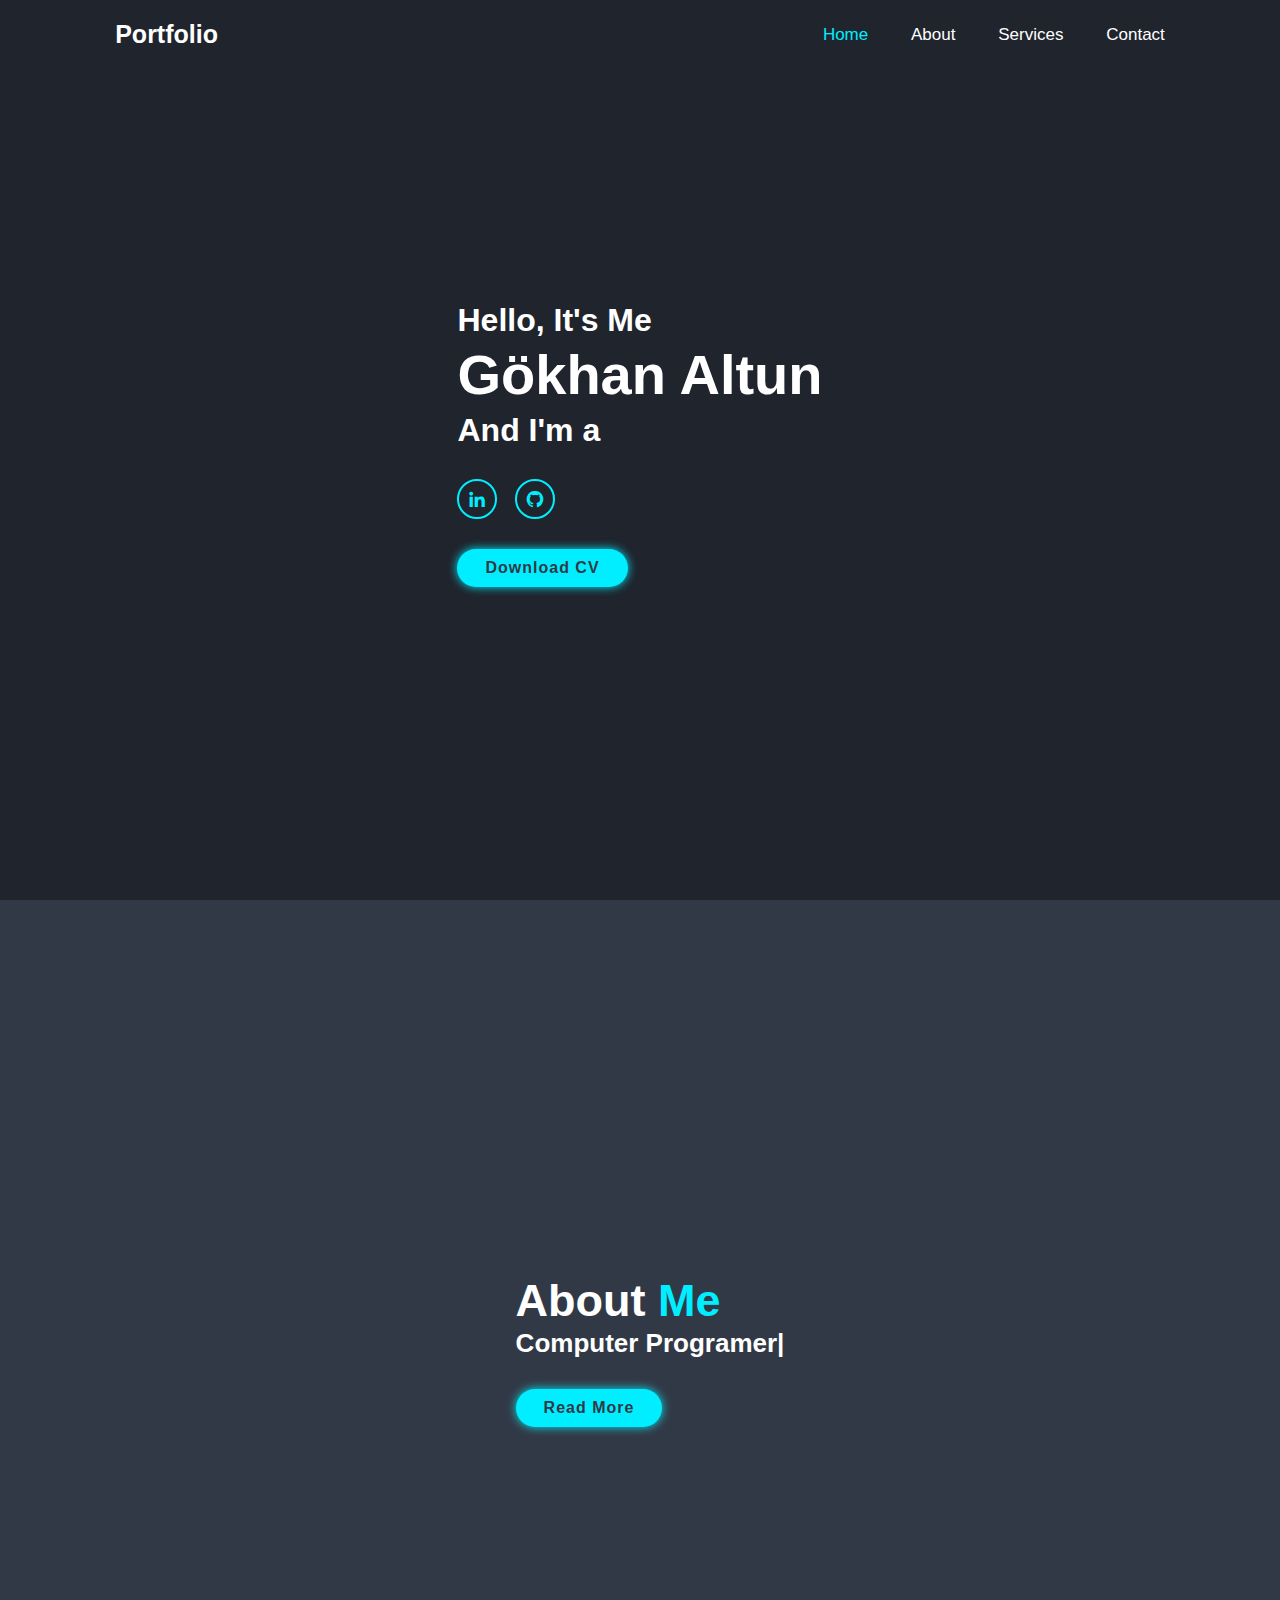
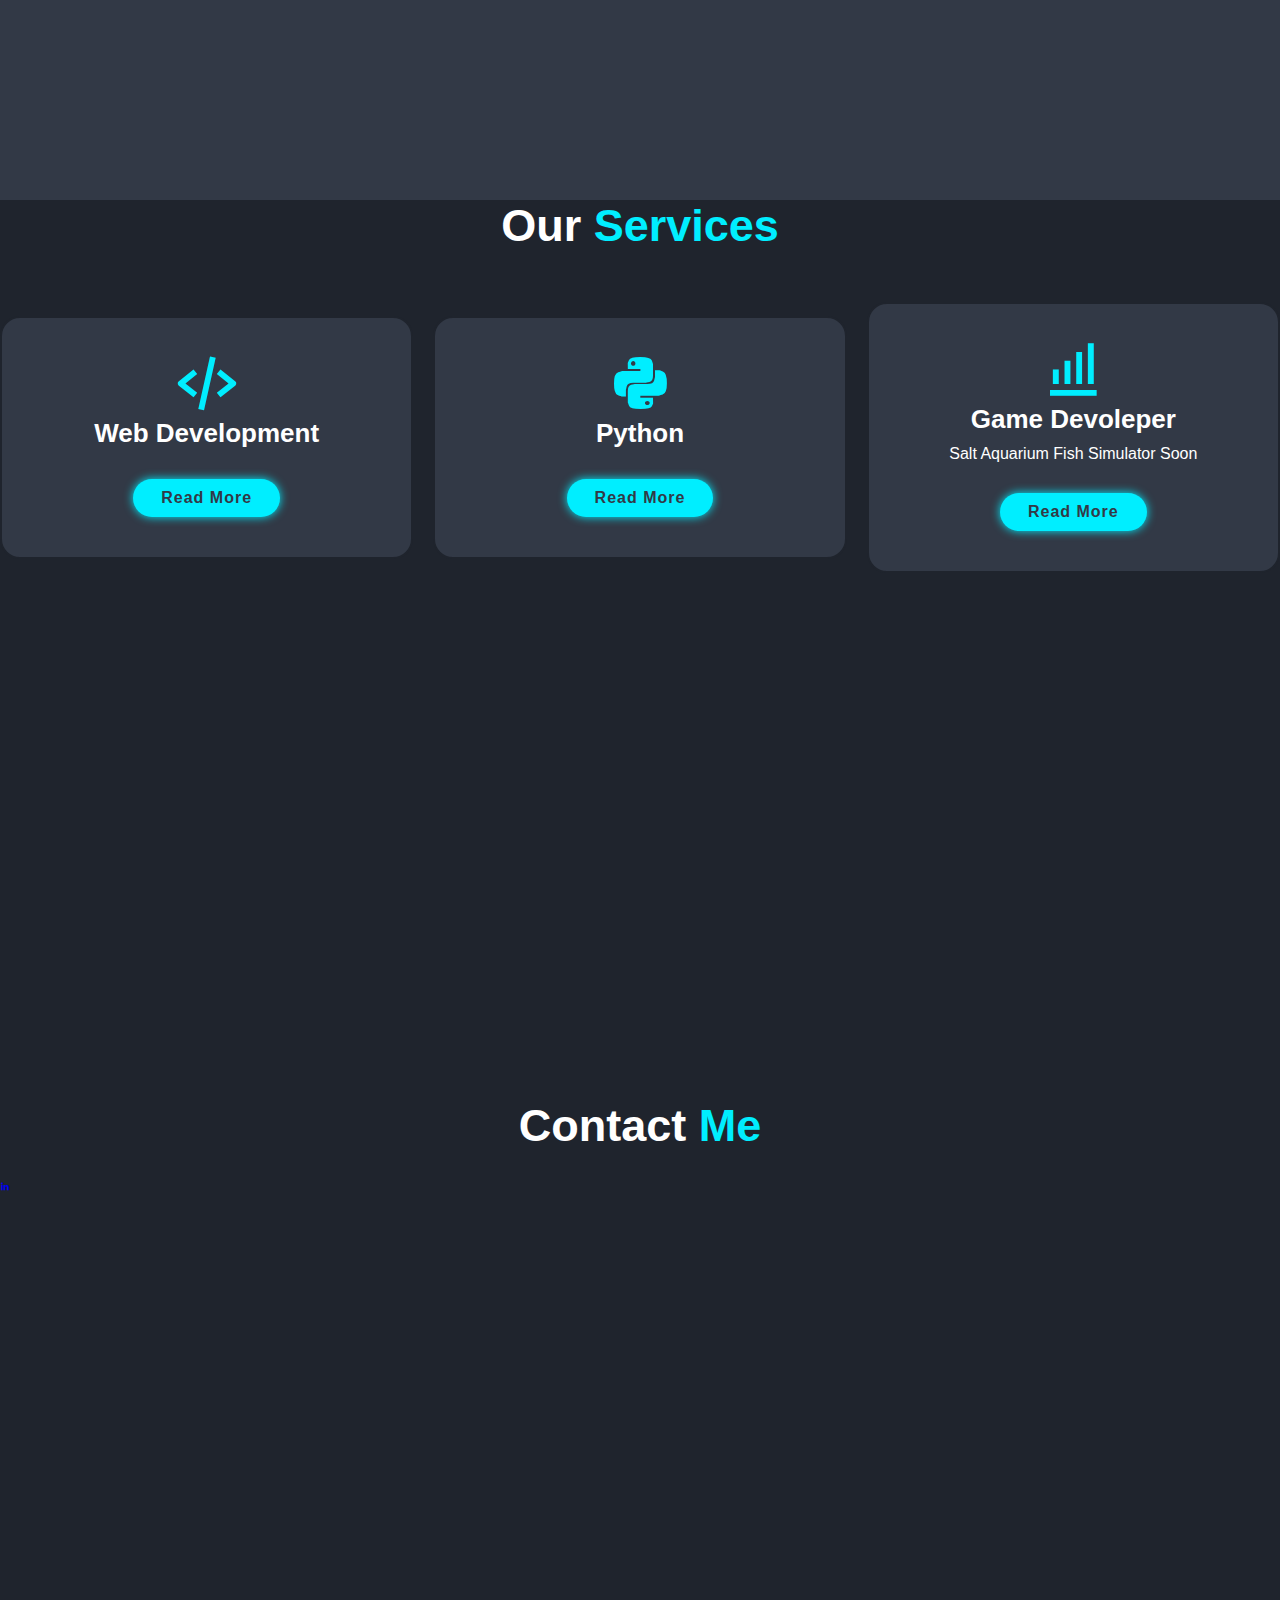
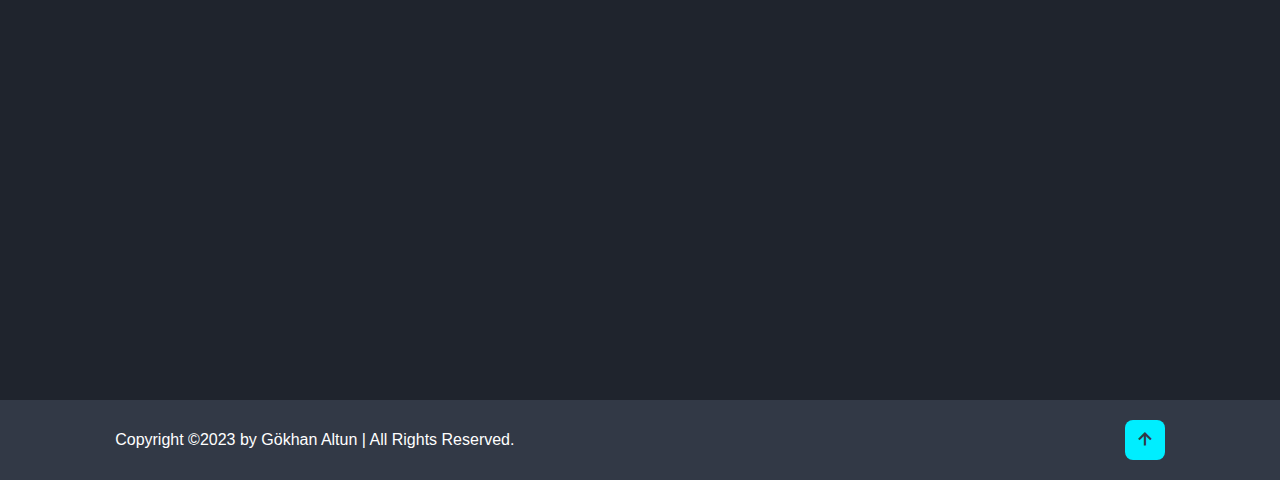
==== commit 49b7c9fa: "Update index.html" ====
--- a/index.html
+++ b/index.html
@@ -42,7 +42,7 @@
                 <a href="https://www.linkedin.com/in/g%C3%B6khan-a-5b96a9212/"><i class='bx bxl-linkedin' ></i></a>
                 <a href="https://github.com/g0khanbey"><i class='bx bxl-github' ></i></a>
             </div>
-            <a href="https://g0khanbey.github.io/cv.pdf" class="btn">Download CV</a>
+            <a href="https://g0khanbey.github.io/webcv.pdf" class="btn">Download CV</a>
 
             <div class="home-ing">
                 <img src="" alt="">
@@ -59,7 +59,7 @@
 
             <div class="about-content">
                 <h2 class="heading">About <span>Me</span></h2>
-                <h3>Computer Engineering</h3>
+                <h3>Computer Programer|</h3>
                 <p></p>
                 <a href="https://www.linkedin.com/in/g%C3%B6khan-a-5b96a9212/" class="btn">Read More</a>
             </div>
@@ -96,58 +96,13 @@
         </section>
 
         <!-- Portfolio Section Desing -->
-        <section class="portfolio" id="portfolio">
-            <h2 class="heading">Lates <span>Project</span></h2>
 
-            <div class="portfolio-container">
-                <div class="portfolio-box">
-                    <img src="/İmages/Youtube Logo.png" alt="">
-                    <div class="portfolio-layer">
-                        <h4>Web Desing</h4>
-                        <p></p>
-                        <i class='bx bx-link-external' ></i>
-                    </div>
-                </div>
-
-                <div class="portfolio-box">
-                    <img src="/İmages/Youtube Logo.png" alt="">
-                    <div class="portfolio-layer">
-                        <h4>Python</h4>
-                        <p></p>
-                        <i class='bx bx-link-external' ></i>
-                    </div>
-                </div>
-
-                <div class="portfolio-box">
-                    <img src="/İmages/Youtube Logo.png" alt="">
-                    <div class="portfolio-layer">
-                        <h4>Unity</h4>
-                        <p></p>
-                        <i class='bx bx-link-external' ></i>
-                    </div>
-                </div>
-
-            </div>
-        </section>
 
         <!-- Contact Section Desing -->
         <section class="contact" id="contact">
             <h2 class="heading">Contact <span>Me</span></h2>
 
-            <form action="#">
-                <div class="input-box">
-                    <input type="text" placeholder="Full Name">
-                    <input type="email" placeholder="Email Address">
-                </div>
-
-                <div class="input-box">
-                    <input type="number" placeholder="Mobile Number">
-                    <input type="text" placeholder="Email Subject">
-                </div>
-
-                <textarea name="" id="" cols="30" rows="10" placeholder="Your Message"></textarea>
-                <input type="submit" value="Send Message" class="btn">
-            </form>
+            <a href="https://www.linkedin.com/in/g%C3%B6khan-a-5b96a9212/"><i class='bx bxl-linkedin' ></i></a>
         </section>
 
         <!-- Footer Desing -->
